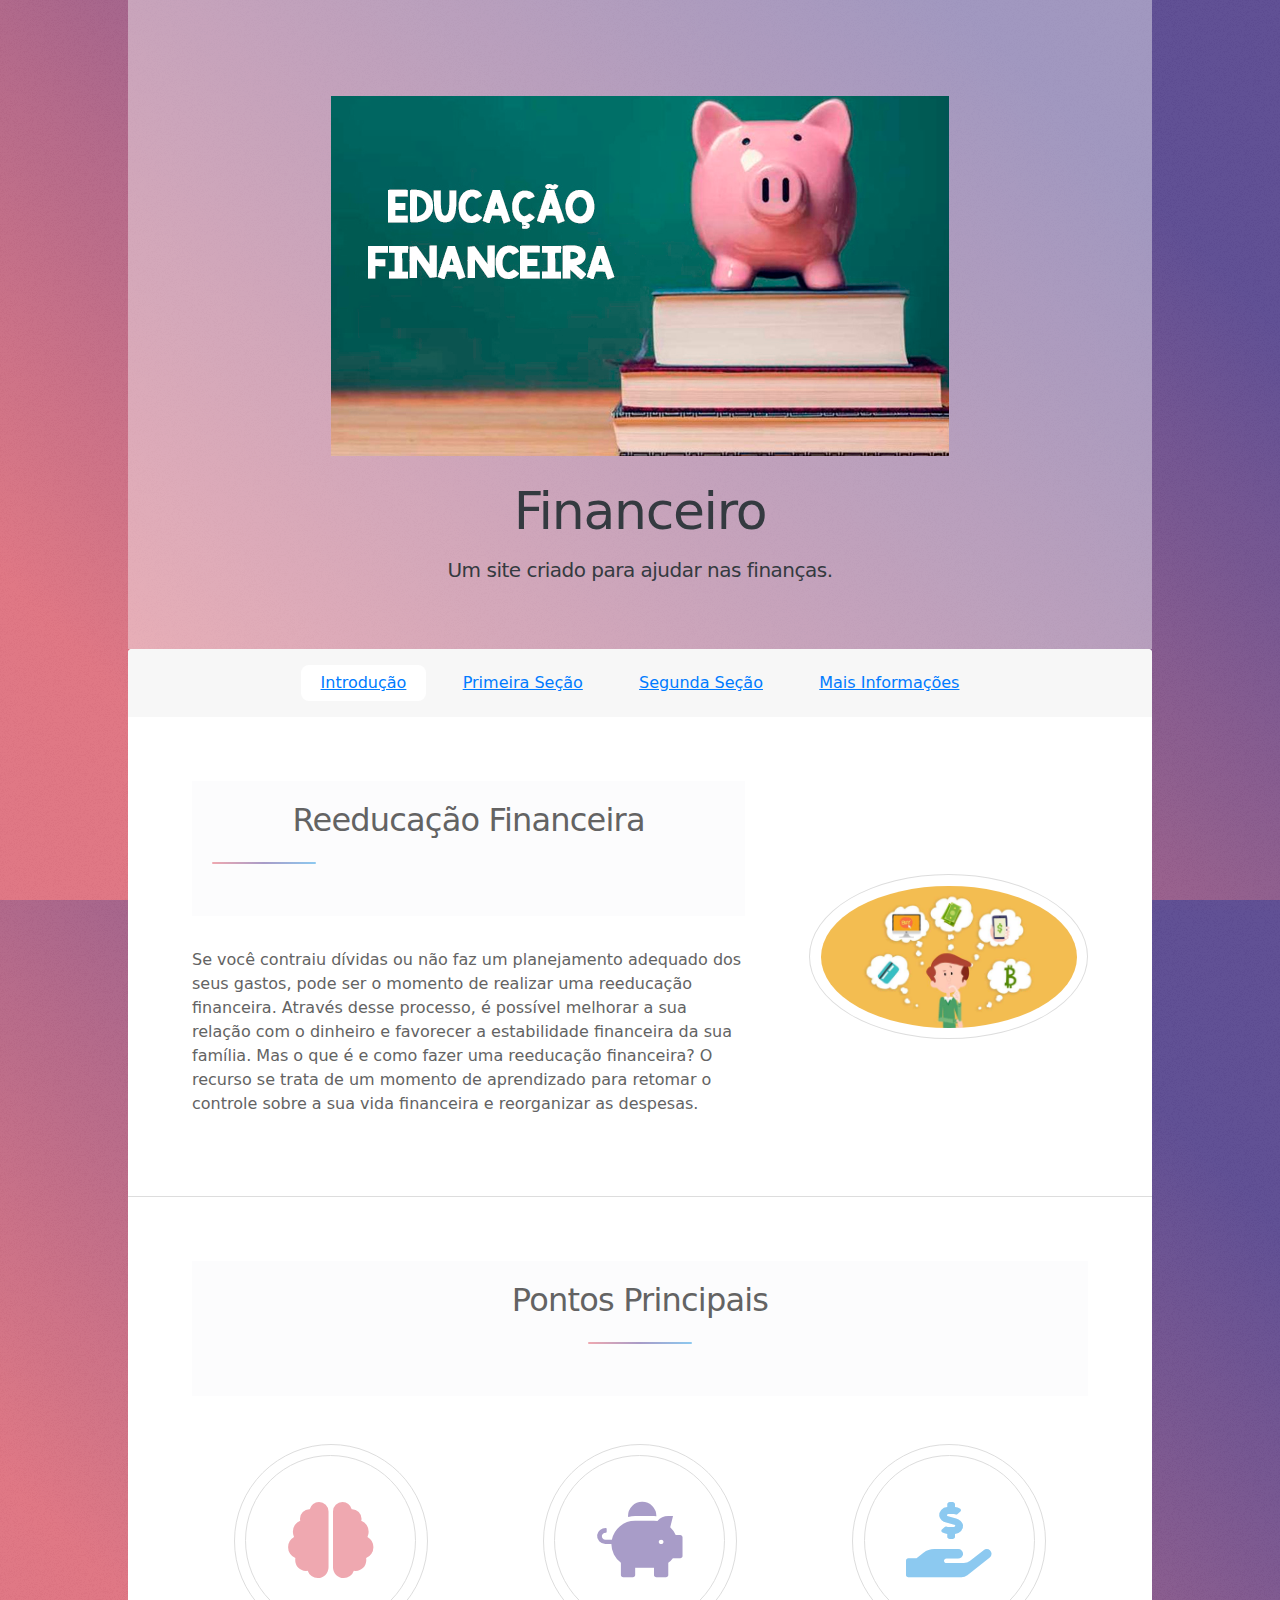
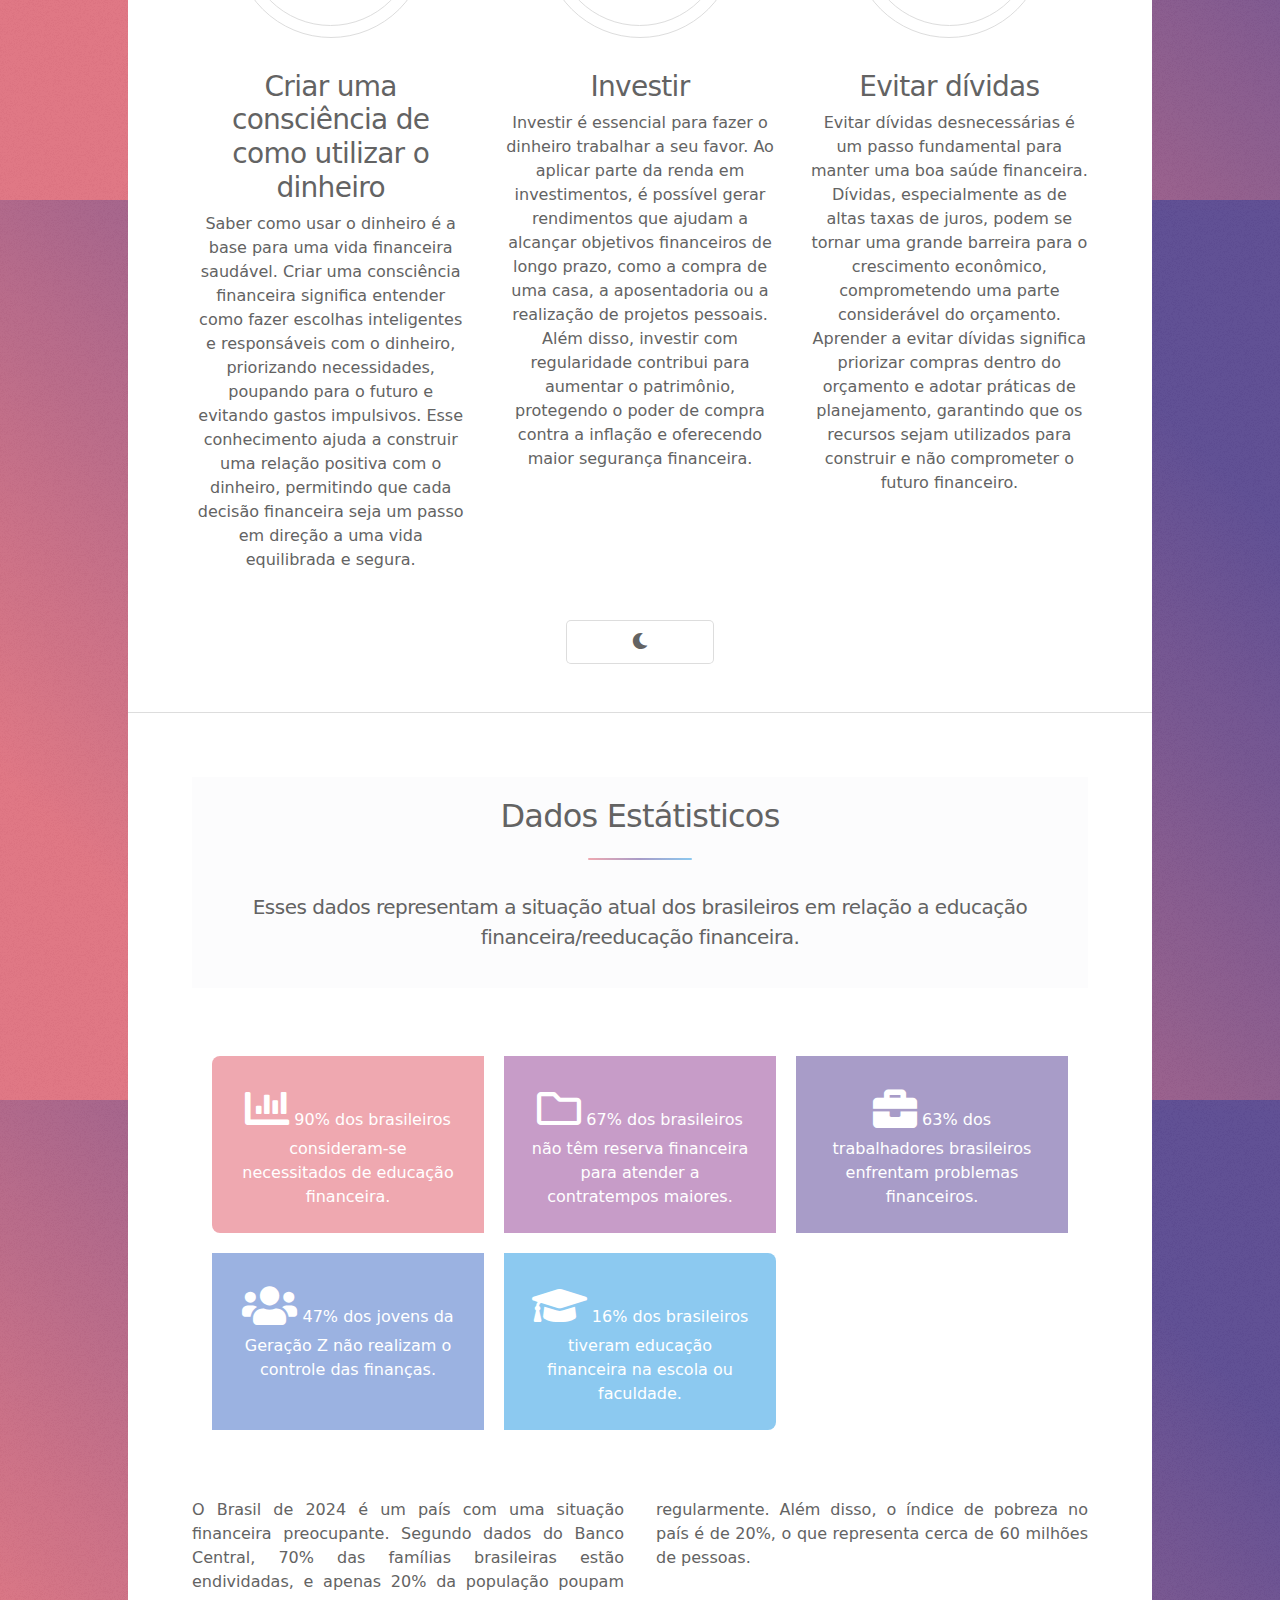
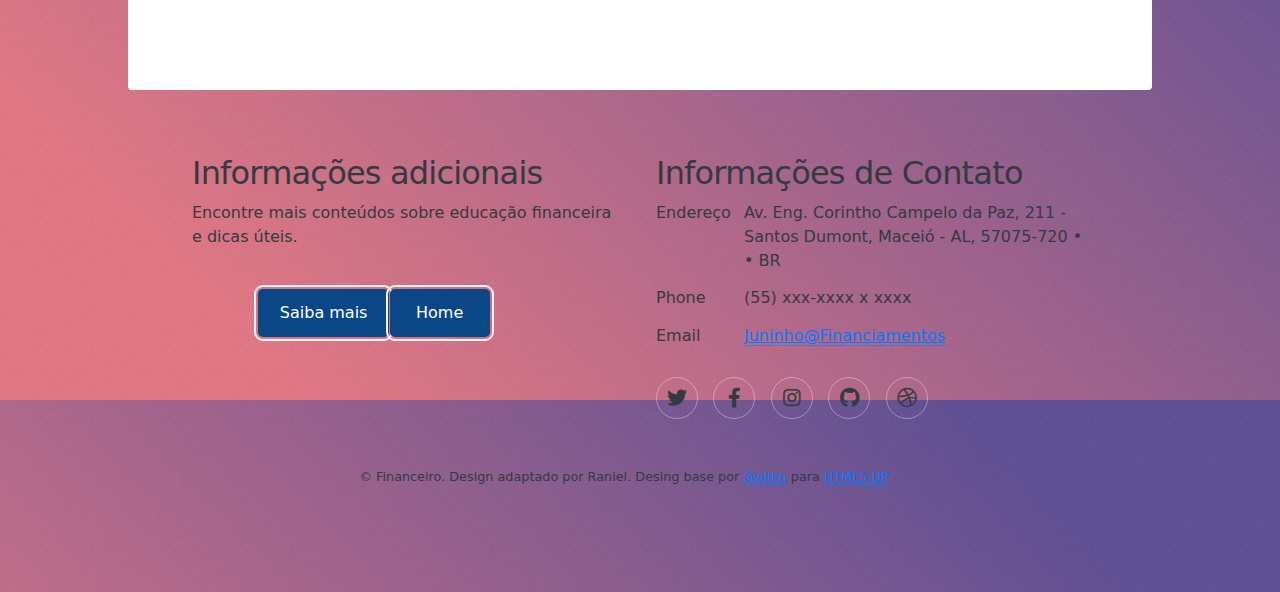
==== index.html @ 50d83711 "Initial commit" ====
<!DOCTYPE HTML>
<!--
	Stellar by HTML5 UP
	html5up.net | @ajlkn
	Free for personal and commercial use under the CCA 3.0 license (html5up.net/license)
-->
<html>
	<head>
		<title>Financeiro</title>
		<meta charset="utf-8" />
		<meta name="viewport" content="width=device-width, initial-scale=1, user-scalable=no" />
		<meta name="description" content="Site de reeducação financeira para ajudar no planejamento e controle de finanças pessoais.">
		<meta name="keywords" content="Reeducação financeira, planejamento financeiro, finanças pessoais">
		<meta name="author" content="Raniel">

		
		<!--Favicon-->
		
		<link rel="icon" href="favicon.ico" type="image/x-icon">
		<link rel="shortcut icon" href="favicon.ico" type="image">
		<link rel="apple-touch-icon" sizes="180x180" href="/Reeducacao_Financeira/apple-touch-icon.png">
		<link rel="icon" type="image/png" sizes="32x32" href="/Reeducacao_Financeira/favicon-32x32.png">
		<link rel="icon" type="image/png" sizes="16x16" href="/Reeducacao_Financeira/favicon-16x16.png">
		<link rel="manifest" href="/Reeducacao_Financeira/site.webmanifest">

		<!--Estilos-->

		<link rel="stylesheet" href="assets/css/main.css" />
		<noscript><link rel="stylesheet" href="assets/css/noscript.css" /></noscript>
		<link href="https://cdn.jsdelivr.net/npm/bootstrap@5.3.3/dist/css/bootstrap.min.css" rel="stylesheet" integrity="sha384-QWTKZyjpPEjISv5WaRU9OFeRpok6YctnYmDr5pNlyT2bRjXh0JMhjY6hW+ALEwIH" crossorigin="anonymous">
		<script src="https://cdn.jsdelivr.net/npm/bootstrap@5.3.3/dist/js/bootstrap.bundle.min.js" integrity="sha384-YvpcrYf0tY3lHB60NNkmXc5s9fDVZLESaAA55NDzOxhy9GkcIdslK1eN7N6jIeHz" crossorigin="anonymous"></script>
		<link rel="stylesheet" href="css.css">
	</head>
		
		
	<body class="is-preload">

		<!-- Wrapper -->
			<div id="wrapper">

				<!-- Header -->
					<header id="header" class="alt">
						<span class="logo"><img src="images/p7.jpeg" alt="" loading="lazy"/></span>
						<h1>Financeiro</h1>
						<p>Um site criado para ajudar nas finanças.<br />

							
								
					</header>

				<!-- Nav -->
					<nav id="nav">
						<ul>
							<li><a href="#intro" class="active">Introdução</a></li>
							<li><a href="#first">Primeira Seção</a></li>
							<li><a href="#second">Segunda Seção</a></li>
							<li><a href="generic.html">Mais Informações</a></li>
						</ul>
					</nav>

				<!-- Main -->
					<div id="main">

						<!-- Introduction -->
							<section id="intro" class="main">
								<div class="spotlight">
									<div class="content">
										<header class="major">
											<h2>Reeducação Financeira</h2>
										</header>
										<p>Se você contraiu dívidas ou não faz um planejamento adequado dos seus gastos, pode ser o momento de realizar uma reeducação financeira. Através desse processo, é possível melhorar a sua relação com o dinheiro e favorecer a estabilidade financeira da sua família. 
											Mas o que é e como fazer uma reeducação financeira? O recurso se trata de um momento de aprendizado para retomar o controle sobre a sua vida financeira e reorganizar as despesas. </p>
										<ul class="actions">
										</ul>
									</div>
									<span class="image"><img src="images/p8.jpg" alt="" loading="lazy"/></span>
								</div>
							</section>

						<!-- First Section -->
							<section id="first" class="main special">
								<header class="major">
									<h2>Pontos Principais</h2>
								</header>
								<ul class="features">
									<li>
										<span class="icon solid major style1 fa-brain"></span>
										<h3>Criar uma consciência de como utilizar o dinheiro </h3>
										<p>Saber como usar o dinheiro é a base para uma vida financeira saudável. Criar uma consciência financeira significa entender como fazer escolhas inteligentes e responsáveis com o dinheiro, priorizando necessidades, poupando para o futuro e evitando gastos impulsivos. Esse conhecimento ajuda a construir uma relação positiva com o dinheiro, permitindo que cada decisão financeira seja um passo em direção a uma vida equilibrada e segura.</p>
									</li>
									<li>
										<span class="icon solid major style3 fa-piggy-bank"></span>
										<h3>Investir</h3>
										<p>Investir é essencial para fazer o dinheiro trabalhar a seu favor. Ao aplicar parte da renda em investimentos, é possível gerar rendimentos que ajudam a alcançar objetivos financeiros de longo prazo, como a compra de uma casa, a aposentadoria ou a realização de projetos pessoais. Além disso, investir com regularidade contribui para aumentar o patrimônio, protegendo o poder de compra contra a inflação e oferecendo maior segurança financeira.</p>
									</li>
									<li>
										<span class="icon solid major style5 fa-hand-holding-usd"></span>
										<h3>Evitar dívidas</h3>
										<p>Evitar dívidas desnecessárias é um passo fundamental para manter uma boa saúde financeira. Dívidas, especialmente as de altas taxas de juros, podem se tornar uma grande barreira para o crescimento econômico, comprometendo uma parte considerável do orçamento. Aprender a evitar dívidas significa priorizar compras dentro do orçamento e adotar práticas de planejamento, garantindo que os recursos sejam utilizados para construir e não comprometer o futuro financeiro.</p>
									</li>
								</ul>
								<footer class="major">
									<ul class="actions special">

										<button id="theme-toggle" aria-label="Alternar tema" title="Alternar entre modo claro e escuro">
											<i id="theme-icon" class="fas fa-moon" aria-hidden="true"></i>
										</button>
										
										  
									</ul>
								</footer>
							</section>

						<!-- Second Section -->
							<section id="second" class="main special">
								<header class="major">
									<h2>Dados Estátisticos</h2>
									<p>Esses dados representam a situação atual dos brasileiros em relação a educação financeira/reeducação financeira.</p>
								</header>
								<ul class="statistics">
									<li class="style1">
										<span class="icon solid fa-chart-bar"></span>
										<Fantasy>90% dos brasileiros consideram-se necessitados de educação financeira.</Fantasy> 
									</li>
									<li class="style2">
										<span class="icon fa-folder"></span>
										<Fantasy>67% dos brasileiros não têm reserva financeira para atender a contratempos maiores.</Fantasy> 
									</li>
									<li class="style3">
										<span class="icon solid fa-briefcase"></span>
										<Fantasy>63% dos trabalhadores brasileiros enfrentam problemas financeiros. </Fantasy> 
									</li>
									<li class="style4">
										<span class="icon solid fa-users"></span>
										<Fantasy>47% dos jovens da Geração Z não realizam o controle das finanças.</Fantasy> 
									</li>
									<li class="style5">
										<span class="icon solid fa-graduation-cap"></span>
										<Fantasy>16% dos brasileiros tiveram educação financeira na escola ou faculdade.</Fantasy>
									</li>
								</ul>
								<p class="content">O Brasil de 2024 é um país com uma situação financeira preocupante. Segundo dados do Banco Central, 70% das famílias brasileiras estão endividadas, e apenas 20% da população poupam regularmente. Além disso, o índice de pobreza no país é de 20%, o que representa cerca de 60 milhões de pessoas.</p>
								<footer class="major">
									<ul class="actions special">
									</ul>
								</footer>
							</section>

						

					</div>

				<!-- Footer -->
					<footer id="footer">
						<section id="saiba-mais">
							<h2>Informações adicionais</h2>
							<p>Encontre mais conteúdos sobre educação financeira e dicas úteis.</p></p>
							<ul class="actions">
								<li><a href="generic.html" class="btn-saiba">Saiba mais</a></li>
								<li><a href="index.html" class="btn-home">Home</a></li>
							</ul>
						</section>
						<section>
							<h2>Informações de Contato</h2>
							<dl class="alt">
								<dt>Endereço</dt>
								<dd>Av. Eng. Corintho Campelo da Paz, 211 - Santos Dumont, Maceió - AL, 57075-720 &bull;  &bull; BR</dd>
								<dt>Phone</dt>
								<dd>(55) xxx-xxxx x xxxx</dd>
								<dt>Email</dt>
								<dd><a href="#">Juninho@Financiamentos</a></dd>
							</dl>
							<ul class="icons">
								<li><a href="#" class="icon brands fa-twitter alt"><span class="label">Twitter</span></a></li>
								<li><a href="#" class="icon brands fa-facebook-f alt"><span class="label">Facebook</span></a></li>
								<li><a href="#" class="icon brands fa-instagram alt"><span class="label">Instagram</span></a></li>
								<li><a href="#" class="icon brands fa-github alt"><span class="label">GitHub</span></a></li>
								<li><a href="#" class="icon brands fa-dribbble alt"><span class="label">Dribbble</span></a></li>
							</ul>
						</section>
						<p class="copyright">&copy; Financeiro. Design adaptado por Raniel. Desing base por <a href="https://twitter.com/ajlkn">@ajlkn</a> para <a href="https://html5up.net">HTML5 UP</a>
					</footer>

			</div>

		<!-- Scripts -->
			<script src="assets/js/jquery.min.js"></script>
			<script src="assets/js/jquery.scrollex.min.js"></script>
			<script src="assets/js/jquery.scrolly.min.js"></script>
			<script src="assets/js/browser.min.js"></script>
			<script src="assets/js/breakpoints.min.js"></script>
			<script src="assets/js/util.js"></script>
			<script src="assets/js/main.js"></script>

			<!-- Script para Alternar Temas -->
			<script>
    		document.addEventListener('DOMContentLoaded', () => {
        	const toggleButton = document.getElementById('theme-toggle');
        	const themeIcon = document.getElementById('theme-icon');
        	const body = document.body;

       	 // Carregar tema salvo do localStorage (se houver)
        	const savedTheme = localStorage.getItem('theme');
        	if (savedTheme) {
            body.classList.toggle('dark-theme', savedTheme === 'dark');
            if (savedTheme === 'dark') {
                themeIcon.classList.replace('fa-moon', 'fa-sun');
            }
        	} else {
            // Opcional: Detectar a preferência do sistema
            if (window.matchMedia && window.matchMedia('(prefers-color-scheme: dark)').matches) {
                body.classList.add('dark-theme');
                themeIcon.classList.replace('fa-moon', 'fa-sun');
                localStorage.setItem('theme', 'dark');
            }
        }

        // Alternar tema ao clicar no botão
        toggleButton.addEventListener('click', () => {
            body.classList.toggle('dark-theme');
            const isDark = body.classList.contains('dark-theme');

            // Alterar ícone
            if (isDark) {
                themeIcon.classList.replace('fa-moon', 'fa-sun');
            } else {
                themeIcon.classList.replace('fa-sun', 'fa-moon');
            }

            // Salvar tema no localStorage
            localStorage.setItem('theme', isDark ? 'dark' : 'light');
        });
    });
</script>

			


	</body>
</html>
---- assets/css/main.css ----
@import url(fontawesome-all.min.css);
@import 'https://fonts.googleapis.com/css?family=Source+Sans+Pro:300,400';

/*
	Stellar by HTML5 UP
	html5up.net | @ajlkn
	Free for personal and commercial use under the CCA 3.0 license (html5up.net/license)
*/

html, body, div, span, applet, object,
iframe, h1, h2, h3, h4, h5, h6, p, blockquote,
pre, a, abbr, acronym, address, big, cite,
code, del, dfn, em, img, ins, kbd, q, s, samp,
small, strike, strong, sub, sup, tt, var, b,
u, i, center, dl, dt, dd, ol, ul, li, fieldset,
form, label, legend, table, caption, tbody,
tfoot, thead, tr, th, td, article, aside,
canvas, details, embed, figure, figcaption,
footer, header, hgroup, menu, nav, output, ruby,
section, summary, time, mark, audio, video {
	margin: 0;
	padding: 0;
	border: 0;
	font-size: 100%;
	font: inherit;
	vertical-align: baseline;}

article, aside, details, figcaption, figure,
footer, header, hgroup, menu, nav, section {
	display: block;}

body {
	line-height: 1;
}

ol, ul {
	list-style: none;
}

blockquote, q {
	quotes: none;
}

	blockquote:before, blockquote:after, q:before, q:after {
		content: '';
		content: none;
	}

table {
	border-collapse: collapse;
	border-spacing: 0;
}

body {
	-webkit-text-size-adjust: none;
}

mark {
	background-color: transparent;
	color: inherit;
}

input::-moz-focus-inner {
	border: 0;
	padding: 0;
}

input, select, textarea {
	-moz-appearance: none;
	-webkit-appearance: none;
	-ms-appearance: none;
	appearance: none;
}

/* Basic */

	@-ms-viewport {
		width: device-width;
	}

	body {
		-ms-overflow-style: scrollbar;
	}

	@media screen and (max-width: 480px) {

		html, body {
			min-width: 320px;
		}

	}

	html {
		box-sizing: border-box;
	}

	*, *:before, *:after {
		box-sizing: inherit;
	}

	body {
		background-color: #935d8c;
		background-image: url("images/overlay.png"), -moz-linear-gradient(45deg, #e37682 15%, #5f4d93 85%);
		background-image: url("images/overlay.png"), -webkit-linear-gradient(45deg, #e37682 15%, #5f4d93 85%);
		background-image: url("images/overlay.png"), -ms-linear-gradient(45deg, #e37682 15%, #5f4d93 85%);
		background-image: url("images/overlay.png"), linear-gradient(45deg, #e37682 15%, #5f4d93 85%);
	}

		body.is-preload *, body.is-preload *:before, body.is-preload *:after {
			-moz-animation: none !important;
			-webkit-animation: none !important;
			-ms-animation: none !important;
			animation: none !important;
			-moz-transition: none !important;
			-webkit-transition: none !important;
			-ms-transition: none !important;
			transition: none !important;
		}

/* Type */

	body {
		background-color: #935d8c;
		color: rgba(255, 255, 255, 0.65);
	}

	body, input, select, textarea {
		font-family: "Source Sans Pro", Helvetica, sans-serif;
		font-size: 17pt;
		font-weight: 300;
		line-height: 1.65;
	}

		@media screen and (max-width: 1680px) {

			body, input, select, textarea {
				font-size: 14pt;
			}

		}

		@media screen and (max-width: 1280px) {

			body, input, select, textarea {
				font-size: 12pt;
			}

		}

		@media screen and (max-width: 360px) {

			body, input, select, textarea {
				font-size: 11pt;
			}

		}

	a {
		-moz-transition: color 0.2s ease, border-bottom 0.2s ease;
		-webkit-transition: color 0.2s ease, border-bottom 0.2s ease;
		-ms-transition: color 0.2s ease, border-bottom 0.2s ease;
		transition: color 0.2s ease, border-bottom 0.2s ease;
		text-decoration: none;
		border-bottom: dotted 1px;
		color: inherit;
	}

		a:hover {
			border-bottom-color: transparent;
		}

	strong, b {
		font-weight: 400;
	}

	em, i {
		font-style: italic;
	}

	p {
		margin: 0 0 2em 0;
	}

		p.content {
			-moz-columns: 20em 2;
			-webkit-columns: 20em 2;
			-ms-columns: 20em 2;
			columns: 20em 2;
			-moz-column-gap: 2em;
			-webkit-column-gap: 2em;
			-ms-column-gap: 2em;
			column-gap: 2em;
			text-align: justify;
		}

	h1, h2, h3, h4, h5, h6 {
		font-weight: 300;
		line-height: 1.5;
		margin: 0 0 0.7em 0;
		letter-spacing: -0.025em;
	}

		h1 a, h2 a, h3 a, h4 a, h5 a, h6 a {
			color: inherit;
			text-decoration: none;
		}

	h1 {
		font-size: 2.5em;
		line-height: 1.2;
	}

	h2 {
		font-size: 1.5em;
	}

	h3 {
		font-size: 1.25em;
	}

	h4 {
		font-size: 1.1em;
	}

	h5 {
		font-size: 0.9em;
	}

	h6 {
		font-size: 0.7em;
	}

	@media screen and (max-width: 736px) {

		h1 {
			font-size: 2em;
		}

	}

	sub {
		font-size: 0.8em;
		position: relative;
		top: 0.5em;
	}

	sup {
		font-size: 0.8em;
		position: relative;
		top: -0.5em;
	}

	blockquote {
		border-left: solid 4px;
		font-style: italic;
		margin: 0 0 2em 0;
		padding: 0.5em 0 0.5em 2em;
	}

	code {
		border-radius: 8px;
		border: solid 1px;
		font-family: "Courier New", monospace;
		font-size: 0.9em;
		margin: 0 0.25em;
		padding: 0.25em 0.65em;
	}

	pre {
		-webkit-overflow-scrolling: touch;
		font-family: "Courier New", monospace;
		font-size: 0.9em;
		margin: 0 0 2em 0;
	}

		pre code {
			display: block;
			line-height: 1.75;
			padding: 1em 1.5em;
			overflow-x: auto;
		}

	hr {
		border: 0;
		border-bottom: solid 1px;
		margin: 2em 0;
	}

		hr.major {
			margin: 3em 0;
		}

	.align-left {
		text-align: left;
	}

	.align-center {
		text-align: center;
	}

	.align-right {
		text-align: right;
	}

	input, select, textarea {
		color: #ffffff;
	}

	a:hover {
		color: #ffffff;
	}

	strong, b {
		color: #ffffff;
	}

	h1, h2, h3, h4, h5, h6 {
		color: #ffffff;
	}

	blockquote {
		border-left-color: rgba(255, 255, 255, 0.35);
	}

	code {
		background: rgba(255, 255, 255, 0.075);
		border-color: rgba(255, 255, 255, 0.35);
	}

	hr {
		border-bottom-color: rgba(255, 255, 255, 0.35);
	}

/* Row */

	.row {
		display: flex;
		flex-wrap: wrap;
		box-sizing: border-box;
		align-items: stretch;
	}

		.row > * {
			box-sizing: border-box;
		}

		.row.gtr-uniform > * > :last-child {
			margin-bottom: 0;
		}

		.row.aln-left {
			justify-content: flex-start;
		}

		.row.aln-center {
			justify-content: center;
		}

		.row.aln-right {
			justify-content: flex-end;
		}

		.row.aln-top {
			align-items: flex-start;
		}

		.row.aln-middle {
			align-items: center;
		}

		.row.aln-bottom {
			align-items: flex-end;
		}

		.row > .imp {
			order: -1;
		}

		.row > .col-1 {
			width: 8.33333%;
		}

		.row > .off-1 {
			margin-left: 8.33333%;
		}

		.row > .col-2 {
			width: 16.66667%;
		}

		.row > .off-2 {
			margin-left: 16.66667%;
		}

		.row > .col-3 {
			width: 25%;
		}

		.row > .off-3 {
			margin-left: 25%;
		}

		.row > .col-4 {
			width: 33.33333%;
		}

		.row > .off-4 {
			margin-left: 33.33333%;
		}

		.row > .col-5 {
			width: 41.66667%;
		}

		.row > .off-5 {
			margin-left: 41.66667%;
		}

		.row > .col-6 {
			width: 50%;
		}

		.row > .off-6 {
			margin-left: 50%;
		}

		.row > .col-7 {
			width: 58.33333%;
		}

		.row > .off-7 {
			margin-left: 58.33333%;
		}

		.row > .col-8 {
			width: 66.66667%;
		}

		.row > .off-8 {
			margin-left: 66.66667%;
		}

		.row > .col-9 {
			width: 75%;
		}

		.row > .off-9 {
			margin-left: 75%;
		}

		.row > .col-10 {
			width: 83.33333%;
		}

		.row > .off-10 {
			margin-left: 83.33333%;
		}

		.row > .col-11 {
			width: 91.66667%;
		}

		.row > .off-11 {
			margin-left: 91.66667%;
		}

		.row > .col-12 {
			width: 100%;
		}

		.row > .off-12 {
			margin-left: 100%;
		}

		.row.gtr-0 {
			margin-top: 0;
			margin-left: 0em;
		}

			.row.gtr-0 > * {
				padding: 0 0 0 0em;
			}

			.row.gtr-0.gtr-uniform {
				margin-top: 0em;
			}

				.row.gtr-0.gtr-uniform > * {
					padding-top: 0em;
				}

		.row.gtr-25 {
			margin-top: 0;
			margin-left: -0.375em;
		}

			.row.gtr-25 > * {
				padding: 0 0 0 0.375em;
			}

			.row.gtr-25.gtr-uniform {
				margin-top: -0.375em;
			}

				.row.gtr-25.gtr-uniform > * {
					padding-top: 0.375em;
				}

		.row.gtr-50 {
			margin-top: 0;
			margin-left: -0.75em;
		}

			.row.gtr-50 > * {
				padding: 0 0 0 0.75em;
			}

			.row.gtr-50.gtr-uniform {
				margin-top: -0.75em;
			}

				.row.gtr-50.gtr-uniform > * {
					padding-top: 0.75em;
				}

		.row {
			margin-top: 0;
			margin-left: -1.5em;
		}

			.row > * {
				padding: 0 0 0 1.5em;
			}

			.row.gtr-uniform {
				margin-top: -1.5em;
			}

				.row.gtr-uniform > * {
					padding-top: 1.5em;
				}

		.row.gtr-150 {
			margin-top: 0;
			margin-left: -2.25em;
		}

			.row.gtr-150 > * {
				padding: 0 0 0 2.25em;
			}

			.row.gtr-150.gtr-uniform {
				margin-top: -2.25em;
			}

				.row.gtr-150.gtr-uniform > * {
					padding-top: 2.25em;
				}

		.row.gtr-200 {
			margin-top: 0;
			margin-left: -3em;
		}

			.row.gtr-200 > * {
				padding: 0 0 0 3em;
			}

			.row.gtr-200.gtr-uniform {
				margin-top: -3em;
			}

				.row.gtr-200.gtr-uniform > * {
					padding-top: 3em;
				}

		@media screen and (max-width: 1680px) {

			.row {
				display: flex;
				flex-wrap: wrap;
				box-sizing: border-box;
				align-items: stretch;
			}

				.row > * {
					box-sizing: border-box;
				}

				.row.gtr-uniform > * > :last-child {
					margin-bottom: 0;
				}

				.row.aln-left {
					justify-content: flex-start;
				}

				.row.aln-center {
					justify-content: center;
				}

				.row.aln-right {
					justify-content: flex-end;
				}

				.row.aln-top {
					align-items: flex-start;
				}

				.row.aln-middle {
					align-items: center;
				}

				.row.aln-bottom {
					align-items: flex-end;
				}

				.row > .imp-xlarge {
					order: -1;
				}

				.row > .col-1-xlarge {
					width: 8.33333%;
				}

				.row > .off-1-xlarge {
					margin-left: 8.33333%;
				}

				.row > .col-2-xlarge {
					width: 16.66667%;
				}

				.row > .off-2-xlarge {
					margin-left: 16.66667%;
				}

				.row > .col-3-xlarge {
					width: 25%;
				}

				.row > .off-3-xlarge {
					margin-left: 25%;
				}

				.row > .col-4-xlarge {
					width: 33.33333%;
				}

				.row > .off-4-xlarge {
					margin-left: 33.33333%;
				}

				.row > .col-5-xlarge {
					width: 41.66667%;
				}

				.row > .off-5-xlarge {
					margin-left: 41.66667%;
				}

				.row > .col-6-xlarge {
					width: 50%;
				}

				.row > .off-6-xlarge {
					margin-left: 50%;
				}

				.row > .col-7-xlarge {
					width: 58.33333%;
				}

				.row > .off-7-xlarge {
					margin-left: 58.33333%;
				}

				.row > .col-8-xlarge {
					width: 66.66667%;
				}

				.row > .off-8-xlarge {
					margin-left: 66.66667%;
				}

				.row > .col-9-xlarge {
					width: 75%;
				}

				.row > .off-9-xlarge {
					margin-left: 75%;
				}

				.row > .col-10-xlarge {
					width: 83.33333%;
				}

				.row > .off-10-xlarge {
					margin-left: 83.33333%;
				}

				.row > .col-11-xlarge {
					width: 91.66667%;
				}

				.row > .off-11-xlarge {
					margin-left: 91.66667%;
				}

				.row > .col-12-xlarge {
					width: 100%;
				}

				.row > .off-12-xlarge {
					margin-left: 100%;
				}

				.row.gtr-0 {
					margin-top: 0;
					margin-left: 0em;
				}

					.row.gtr-0 > * {
						padding: 0 0 0 0em;
					}

					.row.gtr-0.gtr-uniform {
						margin-top: 0em;
					}

						.row.gtr-0.gtr-uniform > * {
							padding-top: 0em;
						}

				.row.gtr-25 {
					margin-top: 0;
					margin-left: -0.375em;
				}

					.row.gtr-25 > * {
						padding: 0 0 0 0.375em;
					}

					.row.gtr-25.gtr-uniform {
						margin-top: -0.375em;
					}

						.row.gtr-25.gtr-uniform > * {
							padding-top: 0.375em;
						}

				.row.gtr-50 {
					margin-top: 0;
					margin-left: -0.75em;
				}

					.row.gtr-50 > * {
						padding: 0 0 0 0.75em;
					}

					.row.gtr-50.gtr-uniform {
						margin-top: -0.75em;
					}

						.row.gtr-50.gtr-uniform > * {
							padding-top: 0.75em;
						}

				.row {
					margin-top: 0;
					margin-left: -1.5em;
				}

					.row > * {
						padding: 0 0 0 1.5em;
					}

					.row.gtr-uniform {
						margin-top: -1.5em;
					}

						.row.gtr-uniform > * {
							padding-top: 1.5em;
						}

				.row.gtr-150 {
					margin-top: 0;
					margin-left: -2.25em;
				}

					.row.gtr-150 > * {
						padding: 0 0 0 2.25em;
					}

					.row.gtr-150.gtr-uniform {
						margin-top: -2.25em;
					}

						.row.gtr-150.gtr-uniform > * {
							padding-top: 2.25em;
						}

				.row.gtr-200 {
					margin-top: 0;
					margin-left: -3em;
				}

					.row.gtr-200 > * {
						padding: 0 0 0 3em;
					}

					.row.gtr-200.gtr-uniform {
						margin-top: -3em;
					}

						.row.gtr-200.gtr-uniform > * {
							padding-top: 3em;
						}

		}

		@media screen and (max-width: 1280px) {

			.row {
				display: flex;
				flex-wrap: wrap;
				box-sizing: border-box;
				align-items: stretch;
			}

				.row > * {
					box-sizing: border-box;
				}

				.row.gtr-uniform > * > :last-child {
					margin-bottom: 0;
				}

				.row.aln-left {
					justify-content: flex-start;
				}

				.row.aln-center {
					justify-content: center;
				}

				.row.aln-right {
					justify-content: flex-end;
				}

				.row.aln-top {
					align-items: flex-start;
				}

				.row.aln-middle {
					align-items: center;
				}

				.row.aln-bottom {
					align-items: flex-end;
				}

				.row > .imp-large {
					order: -1;
				}

				.row > .col-1-large {
					width: 8.33333%;
				}

				.row > .off-1-large {
					margin-left: 8.33333%;
				}

				.row > .col-2-large {
					width: 16.66667%;
				}

				.row > .off-2-large {
					margin-left: 16.66667%;
				}

				.row > .col-3-large {
					width: 25%;
				}

				.row > .off-3-large {
					margin-left: 25%;
				}

				.row > .col-4-large {
					width: 33.33333%;
				}

				.row > .off-4-large {
					margin-left: 33.33333%;
				}

				.row > .col-5-large {
					width: 41.66667%;
				}

				.row > .off-5-large {
					margin-left: 41.66667%;
				}

				.row > .col-6-large {
					width: 50%;
				}

				.row > .off-6-large {
					margin-left: 50%;
				}

				.row > .col-7-large {
					width: 58.33333%;
				}

				.row > .off-7-large {
					margin-left: 58.33333%;
				}

				.row > .col-8-large {
					width: 66.66667%;
				}

				.row > .off-8-large {
					margin-left: 66.66667%;
				}

				.row > .col-9-large {
					width: 75%;
				}

				.row > .off-9-large {
					margin-left: 75%;
				}

				.row > .col-10-large {
					width: 83.33333%;
				}

				.row > .off-10-large {
					margin-left: 83.33333%;
				}

				.row > .col-11-large {
					width: 91.66667%;
				}

				.row > .off-11-large {
					margin-left: 91.66667%;
				}

				.row > .col-12-large {
					width: 100%;
				}

				.row > .off-12-large {
					margin-left: 100%;
				}

				.row.gtr-0 {
					margin-top: 0;
					margin-left: 0em;
				}

					.row.gtr-0 > * {
						padding: 0 0 0 0em;
					}

					.row.gtr-0.gtr-uniform {
						margin-top: 0em;
					}

						.row.gtr-0.gtr-uniform > * {
							padding-top: 0em;
						}

				.row.gtr-25 {
					margin-top: 0;
					margin-left: -0.375em;
				}

					.row.gtr-25 > * {
						padding: 0 0 0 0.375em;
					}

					.row.gtr-25.gtr-uniform {
						margin-top: -0.375em;
					}

						.row.gtr-25.gtr-uniform > * {
							padding-top: 0.375em;
						}

				.row.gtr-50 {
					margin-top: 0;
					margin-left: -0.75em;
				}

					.row.gtr-50 > * {
						padding: 0 0 0 0.75em;
					}

					.row.gtr-50.gtr-uniform {
						margin-top: -0.75em;
					}

						.row.gtr-50.gtr-uniform > * {
							padding-top: 0.75em;
						}

				.row {
					margin-top: 0;
					margin-left: -1.5em;
				}

					.row > * {
						padding: 0 0 0 1.5em;
					}

					.row.gtr-uniform {
						margin-top: -1.5em;
					}

						.row.gtr-uniform > * {
							padding-top: 1.5em;
						}

				.row.gtr-150 {
					margin-top: 0;
					margin-left: -2.25em;
				}

					.row.gtr-150 > * {
						padding: 0 0 0 2.25em;
					}

					.row.gtr-150.gtr-uniform {
						margin-top: -2.25em;
					}

						.row.gtr-150.gtr-uniform > * {
							padding-top: 2.25em;
						}

				.row.gtr-200 {
					margin-top: 0;
					margin-left: -3em;
				}

					.row.gtr-200 > * {
						padding: 0 0 0 3em;
					}

					.row.gtr-200.gtr-uniform {
						margin-top: -3em;
					}

						.row.gtr-200.gtr-uniform > * {
							padding-top: 3em;
						}

		}

		@media screen and (max-width: 980px) {

			.row {
				display: flex;
				flex-wrap: wrap;
				box-sizing: border-box;
				align-items: stretch;
			}

				.row > * {
					box-sizing: border-box;
				}

				.row.gtr-uniform > * > :last-child {
					margin-bottom: 0;
				}

				.row.aln-left {
					justify-content: flex-start;
				}

				.row.aln-center {
					justify-content: center;
				}

				.row.aln-right {
					justify-content: flex-end;
				}

				.row.aln-top {
					align-items: flex-start;
				}

				.row.aln-middle {
					align-items: center;
				}

				.row.aln-bottom {
					align-items: flex-end;
				}

				.row > .imp-medium {
					order: -1;
				}

				.row > .col-1-medium {
					width: 8.33333%;
				}

				.row > .off-1-medium {
					margin-left: 8.33333%;
				}

				.row > .col-2-medium {
					width: 16.66667%;
				}

				.row > .off-2-medium {
					margin-left: 16.66667%;
				}

				.row > .col-3-medium {
					width: 25%;
				}

				.row > .off-3-medium {
					margin-left: 25%;
				}

				.row > .col-4-medium {
					width: 33.33333%;
				}

				.row > .off-4-medium {
					margin-left: 33.33333%;
				}

				.row > .col-5-medium {
					width: 41.66667%;
				}

				.row > .off-5-medium {
					margin-left: 41.66667%;
				}

				.row > .col-6-medium {
					width: 50%;
				}

				.row > .off-6-medium {
					margin-left: 50%;
				}

				.row > .col-7-medium {
					width: 58.33333%;
				}

				.row > .off-7-medium {
					margin-left: 58.33333%;
				}

				.row > .col-8-medium {
					width: 66.66667%;
				}

				.row > .off-8-medium {
					margin-left: 66.66667%;
				}

				.row > .col-9-medium {
					width: 75%;
				}

				.row > .off-9-medium {
					margin-left: 75%;
				}

				.row > .col-10-medium {
					width: 83.33333%;
				}

				.row > .off-10-medium {
					margin-left: 83.33333%;
				}

				.row > .col-11-medium {
					width: 91.66667%;
				}

				.row > .off-11-medium {
					margin-left: 91.66667%;
				}

				.row > .col-12-medium {
					width: 100%;
				}

				.row > .off-12-medium {
					margin-left: 100%;
				}

				.row.gtr-0 {
					margin-top: 0;
					margin-left: 0em;
				}

					.row.gtr-0 > * {
						padding: 0 0 0 0em;
					}

					.row.gtr-0.gtr-uniform {
						margin-top: 0em;
					}

						.row.gtr-0.gtr-uniform > * {
							padding-top: 0em;
						}

				.row.gtr-25 {
					margin-top: 0;
					margin-left: -0.375em;
				}

					.row.gtr-25 > * {
						padding: 0 0 0 0.375em;
					}

					.row.gtr-25.gtr-uniform {
						margin-top: -0.375em;
					}

						.row.gtr-25.gtr-uniform > * {
							padding-top: 0.375em;
						}

				.row.gtr-50 {
					margin-top: 0;
					margin-left: -0.75em;
				}

					.row.gtr-50 > * {
						padding: 0 0 0 0.75em;
					}

					.row.gtr-50.gtr-uniform {
						margin-top: -0.75em;
					}

						.row.gtr-50.gtr-uniform > * {
							padding-top: 0.75em;
						}

				.row {
					margin-top: 0;
					margin-left: -1.5em;
				}

					.row > * {
						padding: 0 0 0 1.5em;
					}

					.row.gtr-uniform {
						margin-top: -1.5em;
					}

						.row.gtr-uniform > * {
							padding-top: 1.5em;
						}

				.row.gtr-150 {
					margin-top: 0;
					margin-left: -2.25em;
				}

					.row.gtr-150 > * {
						padding: 0 0 0 2.25em;
					}

					.row.gtr-150.gtr-uniform {
						margin-top: -2.25em;
					}

						.row.gtr-150.gtr-uniform > * {
							padding-top: 2.25em;
						}

				.row.gtr-200 {
					margin-top: 0;
					margin-left: -3em;
				}

					.row.gtr-200 > * {
						padding: 0 0 0 3em;
					}

					.row.gtr-200.gtr-uniform {
						margin-top: -3em;
					}

						.row.gtr-200.gtr-uniform > * {
							padding-top: 3em;
						}

		}

		@media screen and (max-width: 736px) {

			.row {
				display: flex;
				flex-wrap: wrap;
				box-sizing: border-box;
				align-items: stretch;
			}

				.row > * {
					box-sizing: border-box;
				}

				.row.gtr-uniform > * > :last-child {
					margin-bottom: 0;
				}

				.row.aln-left {
					justify-content: flex-start;
				}

				.row.aln-center {
					justify-content: center;
				}

				.row.aln-right {
					justify-content: flex-end;
				}

				.row.aln-top {
					align-items: flex-start;
				}

				.row.aln-middle {
					align-items: center;
				}

				.row.aln-bottom {
					align-items: flex-end;
				}

				.row > .imp-small {
					order: -1;
				}

				.row > .col-1-small {
					width: 8.33333%;
				}

				.row > .off-1-small {
					margin-left: 8.33333%;
				}

				.row > .col-2-small {
					width: 16.66667%;
				}

				.row > .off-2-small {
					margin-left: 16.66667%;
				}

				.row > .col-3-small {
					width: 25%;
				}

				.row > .off-3-small {
					margin-left: 25%;
				}

				.row > .col-4-small {
					width: 33.33333%;
				}

				.row > .off-4-small {
					margin-left: 33.33333%;
				}

				.row > .col-5-small {
					width: 41.66667%;
				}

				.row > .off-5-small {
					margin-left: 41.66667%;
				}

				.row > .col-6-small {
					width: 50%;
				}

				.row > .off-6-small {
					margin-left: 50%;
				}

				.row > .col-7-small {
					width: 58.33333%;
				}

				.row > .off-7-small {
					margin-left: 58.33333%;
				}

				.row > .col-8-small {
					width: 66.66667%;
				}

				.row > .off-8-small {
					margin-left: 66.66667%;
				}

				.row > .col-9-small {
					width: 75%;
				}

				.row > .off-9-small {
					margin-left: 75%;
				}

				.row > .col-10-small {
					width: 83.33333%;
				}

				.row > .off-10-small {
					margin-left: 83.33333%;
				}

				.row > .col-11-small {
					width: 91.66667%;
				}

				.row > .off-11-small {
					margin-left: 91.66667%;
				}

				.row > .col-12-small {
					width: 100%;
				}

				.row > .off-12-small {
					margin-left: 100%;
				}

				.row.gtr-0 {
					margin-top: 0;
					margin-left: 0em;
				}

					.row.gtr-0 > * {
						padding: 0 0 0 0em;
					}

					.row.gtr-0.gtr-uniform {
						margin-top: 0em;
					}

						.row.gtr-0.gtr-uniform > * {
							padding-top: 0em;
						}

				.row.gtr-25 {
					margin-top: 0;
					margin-left: -0.25em;
				}

					.row.gtr-25 > * {
						padding: 0 0 0 0.25em;
					}

					.row.gtr-25.gtr-uniform {
						margin-top: -0.25em;
					}

						.row.gtr-25.gtr-uniform > * {
							padding-top: 0.25em;
						}

				.row.gtr-50 {
					margin-top: 0;
					margin-left: -0.5em;
				}

					.row.gtr-50 > * {
						padding: 0 0 0 0.5em;
					}

					.row.gtr-50.gtr-uniform {
						margin-top: -0.5em;
					}

						.row.gtr-50.gtr-uniform > * {
							padding-top: 0.5em;
						}

				.row {
					margin-top: 0;
					margin-left: -1em;
				}

					.row > * {
						padding: 0 0 0 1em;
					}

					.row.gtr-uniform {
						margin-top: -1em;
					}

						.row.gtr-uniform > * {
							padding-top: 1em;
						}

				.row.gtr-150 {
					margin-top: 0;
					margin-left: -1.5em;
				}

					.row.gtr-150 > * {
						padding: 0 0 0 1.5em;
					}

					.row.gtr-150.gtr-uniform {
						margin-top: -1.5em;
					}

						.row.gtr-150.gtr-uniform > * {
							padding-top: 1.5em;
						}

				.row.gtr-200 {
					margin-top: 0;
					margin-left: -2em;
				}

					.row.gtr-200 > * {
						padding: 0 0 0 2em;
					}

					.row.gtr-200.gtr-uniform {
						margin-top: -2em;
					}

						.row.gtr-200.gtr-uniform > * {
							padding-top: 2em;
						}

		}

		@media screen and (max-width: 480px) {

			.row {
				display: flex;
				flex-wrap: wrap;
				box-sizing: border-box;
				align-items: stretch;
			}

				.row > * {
					box-sizing: border-box;
				}

				.row.gtr-uniform > * > :last-child {
					margin-bottom: 0;
				}

				.row.aln-left {
					justify-content: flex-start;
				}

				.row.aln-center {
					justify-content: center;
				}

				.row.aln-right {
					justify-content: flex-end;
				}

				.row.aln-top {
					align-items: flex-start;
				}

				.row.aln-middle {
					align-items: center;
				}

				.row.aln-bottom {
					align-items: flex-end;
				}

				.row > .imp-xsmall {
					order: -1;
				}

				.row > .col-1-xsmall {
					width: 8.33333%;
				}

				.row > .off-1-xsmall {
					margin-left: 8.33333%;
				}

				.row > .col-2-xsmall {
					width: 16.66667%;
				}

				.row > .off-2-xsmall {
					margin-left: 16.66667%;
				}

				.row > .col-3-xsmall {
					width: 25%;
				}

				.row > .off-3-xsmall {
					margin-left: 25%;
				}

				.row > .col-4-xsmall {
					width: 33.33333%;
				}

				.row > .off-4-xsmall {
					margin-left: 33.33333%;
				}

				.row > .col-5-xsmall {
					width: 41.66667%;
				}

				.row > .off-5-xsmall {
					margin-left: 41.66667%;
				}

				.row > .col-6-xsmall {
					width: 50%;
				}

				.row > .off-6-xsmall {
					margin-left: 50%;
				}

				.row > .col-7-xsmall {
					width: 58.33333%;
				}

				.row > .off-7-xsmall {
					margin-left: 58.33333%;
				}

				.row > .col-8-xsmall {
					width: 66.66667%;
				}

				.row > .off-8-xsmall {
					margin-left: 66.66667%;
				}

				.row > .col-9-xsmall {
					width: 75%;
				}

				.row > .off-9-xsmall {
					margin-left: 75%;
				}

				.row > .col-10-xsmall {
					width: 83.33333%;
				}

				.row > .off-10-xsmall {
					margin-left: 83.33333%;
				}

				.row > .col-11-xsmall {
					width: 91.66667%;
				}

				.row > .off-11-xsmall {
					margin-left: 91.66667%;
				}

				.row > .col-12-xsmall {
					width: 100%;
				}

				.row > .off-12-xsmall {
					margin-left: 100%;
				}

				.row.gtr-0 {
					margin-top: 0;
					margin-left: 0em;
				}

					.row.gtr-0 > * {
						padding: 0 0 0 0em;
					}

					.row.gtr-0.gtr-uniform {
						margin-top: 0em;
					}

						.row.gtr-0.gtr-uniform > * {
							padding-top: 0em;
						}

				.row.gtr-25 {
					margin-top: 0;
					margin-left: -0.3125em;
				}

					.row.gtr-25 > * {
						padding: 0 0 0 0.3125em;
					}

					.row.gtr-25.gtr-uniform {
						margin-top: -0.3125em;
					}

						.row.gtr-25.gtr-uniform > * {
							padding-top: 0.3125em;
						}

				.row.gtr-50 {
					margin-top: 0;
					margin-left: -0.625em;
				}

					.row.gtr-50 > * {
						padding: 0 0 0 0.625em;
					}

					.row.gtr-50.gtr-uniform {
						margin-top: -0.625em;
					}

						.row.gtr-50.gtr-uniform > * {
							padding-top: 0.625em;
						}

				.row {
					margin-top: 0;
					margin-left: -1.25em;
				}

					.row > * {
						padding: 0 0 0 1.25em;
					}

					.row.gtr-uniform {
						margin-top: -1.25em;
					}

						.row.gtr-uniform > * {
							padding-top: 1.25em;
						}

				.row.gtr-150 {
					margin-top: 0;
					margin-left: -1.875em;
				}

					.row.gtr-150 > * {
						padding: 0 0 0 1.875em;
					}

					.row.gtr-150.gtr-uniform {
						margin-top: -1.875em;
					}

						.row.gtr-150.gtr-uniform > * {
							padding-top: 1.875em;
						}

				.row.gtr-200 {
					margin-top: 0;
					margin-left: -2.5em;
				}

					.row.gtr-200 > * {
						padding: 0 0 0 2.5em;
					}

					.row.gtr-200.gtr-uniform {
						margin-top: -2.5em;
					}

						.row.gtr-200.gtr-uniform > * {
							padding-top: 2.5em;
						}

		}

/* Box */

	.box {
		border-radius: 8px;
		border: solid;
		margin-bottom: 2em;
		padding: 1.5em;
	}

		.box > :last-child,
		.box > :last-child > :last-child,
		.box > :last-child > :last-child > :last-child {
			margin-bottom: 0;
		}

		.box.alt {
			border: 0;
			border-radius: 0;
			padding: 0;
		}

	.box {
		border-color: rgba(255, 255, 255, 0.35);
	}

/* Button */

	input[type="submit"],
	input[type="reset"],
	input[type="button"],
	button,
	.button {
		-moz-appearance: none;
		-webkit-appearance: none;
		-ms-appearance: none;
		appearance: none;
		-moz-transition: background-color 0.2s ease-in-out, color 0.2s ease-in-out;
		-webkit-transition: background-color 0.2s ease-in-out, color 0.2s ease-in-out;
		-ms-transition: background-color 0.2s ease-in-out, color 0.2s ease-in-out;
		transition: background-color 0.2s ease-in-out, color 0.2s ease-in-out;
		border-radius: 8px;
		border: 0;
		cursor: pointer;
		display: inline-block;
		font-weight: 300;
		height: 2.75em;
		line-height: 2.75em;
		min-width: 9.25em;
		padding: 0 1.5em;
		text-align: center;
		text-decoration: none;
		white-space: nowrap;
	}

		input[type="submit"].icon,
		input[type="reset"].icon,
		input[type="button"].icon,
		button.icon,
		.button.icon {
			padding-left: 1.35em;
		}

			input[type="submit"].icon:before,
			input[type="reset"].icon:before,
			input[type="button"].icon:before,
			button.icon:before,
			.button.icon:before {
				margin-right: 0.5em;
			}

		input[type="submit"].fit,
		input[type="reset"].fit,
		input[type="button"].fit,
		button.fit,
		.button.fit {
			width: 100%;
		}

		input[type="submit"].small,
		input[type="reset"].small,
		input[type="button"].small,
		button.small,
		.button.small {
			font-size: 0.8em;
		}

		input[type="submit"].large,
		input[type="reset"].large,
		input[type="button"].large,
		button.large,
		.button.large {
			font-size: 1.35em;
		}

		input[type="submit"].disabled, input[type="submit"]:disabled,
		input[type="reset"].disabled,
		input[type="reset"]:disabled,
		input[type="button"].disabled,
		input[type="button"]:disabled,
		button.disabled,
		button:disabled,
		.button.disabled,
		.button:disabled {
			pointer-events: none;
			opacity: 0.25;
		}

		@media screen and (max-width: 736px) {

			input[type="submit"],
			input[type="reset"],
			input[type="button"],
			button,
			.button {
				min-width: 0;
			}

		}

	input[type="submit"],
	input[type="reset"],
	input[type="button"],
	button,
	.button {
		background-color: transparent;
		box-shadow: inset 0 0 0 1px rgba(255, 255, 255, 0.35);
		color: #ffffff !important;
	}

		input[type="submit"]:hover,
		input[type="reset"]:hover,
		input[type="button"]:hover,
		button:hover,
		.button:hover {
			background-color: rgba(255, 255, 255, 0.075);
		}

		input[type="submit"]:active,
		input[type="reset"]:active,
		input[type="button"]:active,
		button:active,
		.button:active {
			background-color: rgba(255, 255, 255, 0.2);
		}

		input[type="submit"].icon:before,
		input[type="reset"].icon:before,
		input[type="button"].icon:before,
		button.icon:before,
		.button.icon:before {
			color: rgba(255, 255, 255, 0.5);
		}

		input[type="submit"].primary,
		input[type="reset"].primary,
		input[type="button"].primary,
		button.primary,
		.button.primary {
			background-color: #8cc9f0;
			color: #ffffff !important;
			box-shadow: none;
		}

			input[type="submit"].primary:hover,
			input[type="reset"].primary:hover,
			input[type="button"].primary:hover,
			button.primary:hover,
			.button.primary:hover {
				background-color: #9acff2;
			}

			input[type="submit"].primary:active,
			input[type="reset"].primary:active,
			input[type="button"].primary:active,
			button.primary:active,
			.button.primary:active {
				background-color: #7ec3ee;
			}

			input[type="submit"].primary.icon:before,
			input[type="reset"].primary.icon:before,
			input[type="button"].primary.icon:before,
			button.primary.icon:before,
			.button.primary.icon:before {
				color: #ffffff !important;
			}

/* Form */

	form {
		margin: 0 0 2em 0;
	}

	label {
		display: block;
		font-size: 0.9em;
		font-weight: 400;
		margin: 0 0 1em 0;
	}

	input[type="text"],
	input[type="password"],
	input[type="email"],
	select,
	textarea {
		-moz-appearance: none;
		-webkit-appearance: none;
		-ms-appearance: none;
		appearance: none;
		border-radius: 8px;
		border: solid 1px;
		color: inherit;
		display: block;
		outline: 0;
		padding: 0 1em;
		text-decoration: none;
		width: 100%;
	}

		input[type="text"]:invalid,
		input[type="password"]:invalid,
		input[type="email"]:invalid,
		select:invalid,
		textarea:invalid {
			box-shadow: none;
		}

	select {
		background-size: 1.25rem;
		background-repeat: no-repeat;
		background-position: calc(100% - 1rem) center;
		height: 2.75em;
		padding-right: 2.75em;
		text-overflow: ellipsis;
	}

		select:focus::-ms-value {
			background-color: transparent;
		}

		select::-ms-expand {
			display: none;
		}

	input[type="text"],
	input[type="password"],
	input[type="email"],
	select {
		height: 2.75em;
	}

	textarea {
		padding: 0.75em 1em;
	}

	input[type="checkbox"],
	input[type="radio"] {
		-moz-appearance: none;
		-webkit-appearance: none;
		-ms-appearance: none;
		appearance: none;
		display: block;
		float: left;
		margin-right: -2em;
		opacity: 0;
		width: 1em;
		z-index: -1;
	}

		input[type="checkbox"] + label,
		input[type="radio"] + label {
			text-decoration: none;
			cursor: pointer;
			display: inline-block;
			font-size: 1em;
			font-weight: 300;
			padding-left: 2.4em;
			padding-right: 0.75em;
			position: relative;
		}

			input[type="checkbox"] + label:before,
			input[type="radio"] + label:before {
				-moz-osx-font-smoothing: grayscale;
				-webkit-font-smoothing: antialiased;
				display: inline-block;
				font-style: normal;
				font-variant: normal;
				text-rendering: auto;
				line-height: 1;
				text-transform: none !important;
				font-family: 'Font Awesome 5 Free';
				font-weight: 900;
			}

			input[type="checkbox"] + label:before,
			input[type="radio"] + label:before {
				border-radius: 8px;
				border: solid 1px;
				content: '';
				display: inline-block;
				font-size: 0.8em;
				height: 2.0625em;
				left: 0;
				line-height: 2.0625em;
				position: absolute;
				text-align: center;
				top: 0;
				width: 2.0625em;
			}

		input[type="checkbox"]:checked + label:before,
		input[type="radio"]:checked + label:before {
			content: '\f00c';
		}

	input[type="checkbox"] + label:before {
		border-radius: 8px;
	}

	input[type="radio"] + label:before {
		border-radius: 100%;
	}

	::-webkit-input-placeholder {
		opacity: 1.0;
	}

	:-moz-placeholder {
		opacity: 1.0;
	}

	::-moz-placeholder {
		opacity: 1.0;
	}

	:-ms-input-placeholder {
		opacity: 1.0;
	}

	label {
		color: #ffffff;
	}

	input[type="text"],
	input[type="password"],
	input[type="email"],
	select,
	textarea {
		background-color: rgba(255, 255, 255, 0.075);
		border-color: rgba(255, 255, 255, 0.35);
	}

		input[type="text"]:focus,
		input[type="password"]:focus,
		input[type="email"]:focus,
		select:focus,
		textarea:focus {
			border-color: #8cc9f0;
			box-shadow: 0 0 0 1px #8cc9f0;
		}

	select {
		background-image: url("data:image/svg+xml;charset=utf8,%3Csvg xmlns='http://www.w3.org/2000/svg' width='40' height='40' preserveAspectRatio='none' viewBox='0 0 40 40'%3E%3Cpath d='M9.4,12.3l10.4,10.4l10.4-10.4c0.2-0.2,0.5-0.4,0.9-0.4c0.3,0,0.6,0.1,0.9,0.4l3.3,3.3c0.2,0.2,0.4,0.5,0.4,0.9 c0,0.4-0.1,0.6-0.4,0.9L20.7,31.9c-0.2,0.2-0.5,0.4-0.9,0.4c-0.3,0-0.6-0.1-0.9-0.4L4.3,17.3c-0.2-0.2-0.4-0.5-0.4-0.9 c0-0.4,0.1-0.6,0.4-0.9l3.3-3.3c0.2-0.2,0.5-0.4,0.9-0.4S9.1,12.1,9.4,12.3z' fill='rgba(255, 255, 255, 0.35)' /%3E%3C/svg%3E");
	}

		select option {
			color: #ffffff;
			background: #935d8c;
		}

	input[type="checkbox"] + label,
	input[type="radio"] + label {
		color: rgba(255, 255, 255, 0.65);
	}

		input[type="checkbox"] + label:before,
		input[type="radio"] + label:before {
			background: rgba(255, 255, 255, 0.075);
			border-color: rgba(255, 255, 255, 0.35);
		}

	input[type="checkbox"]:checked + label:before,
	input[type="radio"]:checked + label:before {
		background-color: #ffffff;
		border-color: #ffffff;
		color: #935d8c;
	}

	input[type="checkbox"]:focus + label:before,
	input[type="radio"]:focus + label:before {
		border-color: #8cc9f0;
		box-shadow: 0 0 0 1px #8cc9f0;
	}

	::-webkit-input-placeholder {
		color: rgba(255, 255, 255, 0.5) !important;
	}

	:-moz-placeholder {
		color: rgba(255, 255, 255, 0.5) !important;
	}

	::-moz-placeholder {
		color: rgba(255, 255, 255, 0.5) !important;
	}

	:-ms-input-placeholder {
		color: rgba(255, 255, 255, 0.5) !important;
	}

	.formerize-placeholder {
		color: rgba(255, 255, 255, 0.5) !important;
	}

/* Icon */

	.icon {
		text-decoration: none;
		-moz-transition: background-color 0.2s ease-in-out, color 0.2s ease-in-out;
		-webkit-transition: background-color 0.2s ease-in-out, color 0.2s ease-in-out;
		-ms-transition: background-color 0.2s ease-in-out, color 0.2s ease-in-out;
		transition: background-color 0.2s ease-in-out, color 0.2s ease-in-out;
		border-bottom: none;
		position: relative;
	}

		.icon:before {
			-moz-osx-font-smoothing: grayscale;
			-webkit-font-smoothing: antialiased;
			display: inline-block;
			font-style: normal;
			font-variant: normal;
			text-rendering: auto;
			line-height: 1;
			text-transform: none !important;
			font-family: 'Font Awesome 5 Free';
			font-weight: 400;
		}

		.icon > .label {
			display: none;
		}

		.icon:before {
			line-height: solid;
		}

		.icon.solid:before {
			font-weight: 900;
		}

		.icon.brands:before {
			font-family: 'Font Awesome 5 Brands';
		}

		.icon.major {
			border: solid 1px;
			display: inline-block;
			border-radius: 100%;
			padding: 0.65em;
			margin: 0 0 2em 0;
			cursor: default;
		}

			.icon.major:before {
				display: inline-block;
				font-size: 6.25rem;
				width: 2.25em;
				height: 2.25em;
				line-height: 2.2em;
				border-radius: 100%;
				border: solid 1px;
				text-align: center;
			}

		.icon.alt {
			display: inline-block;
			border: solid 1px;
			border-radius: 100%;
		}

			.icon.alt:before {
				display: block;
				font-size: 1.25em;
				width: 2em;
				height: 2em;
				text-align: center;
				line-height: 2em;
			}

		.icon.style1 {
			color: #efa8b0;
		}

		.icon.style2 {
			color: #c79cc8;
		}

		.icon.style3 {
			color: #a89cc8;
		}

		.icon.style4 {
			color: #9bb2e1;
		}

		.icon.style5 {
			color: #8cc9f0;
		}

		@media screen and (max-width: 1680px) {

			.icon.major:before {
				font-size: 5.5rem;
			}

		}

		@media screen and (max-width: 1280px) {

			.icon.major:before {
				font-size: 4.75rem;
			}

		}

		@media screen and (max-width: 736px) {

			.icon.major {
				margin: 0 0 1.5em 0;
				padding: 0.35em;
			}

				.icon.major:before {
					font-size: 3.5rem;
				}

		}

	.icon.major {
		border-color: rgba(255, 255, 255, 0.35);
	}

		.icon.major:before {
			border-color: rgba(255, 255, 255, 0.35);
		}

	.icon.alt {
		border-color: rgba(255, 255, 255, 0.35);
		color: #ffffff;
	}

		.icon.alt:hover {
			background-color: rgba(255, 255, 255, 0.075);
		}

		.icon.alt:active {
			background-color: rgba(255, 255, 255, 0.2);
		}

/* Image */

	.image {
		border-radius: 8px;
		border: 0;
		display: inline-block;
		position: relative;
	}

		.image img {
			border-radius: 8px;
			display: block;
		}

		.image.left, .image.right {
			max-width: 40%;
		}

			.image.left img, .image.right img {
				width: 100%;
			}

		.image.left {
			float: left;
			margin: 0 1.5em 1em 0;
			top: 0.25em;
		}

		.image.right {
			float: right;
			margin: 0 0 1em 1.5em;
			top: 0.25em;
		}

		.image.fit {
			display: block;
			margin: 0 0 2em 0;
			width: 100%;
		}

			.image.fit img {
				width: 100%;
			}

		.image.main {
			display: block;
			margin: 0 0 3em 0;
			width: 100%;
		}

			.image.main img {
				width: 100%;
			}

/* List */

	ol {
		list-style: decimal;
		margin: 0 0 2em 0;
		padding-left: 1.25em;
	}

		ol li {
			padding-left: 0.25em;
		}

	ul {
		list-style: disc;
		margin: 0 0 2em 0;
		padding-left: 1em;
	}

		ul li {
			padding-left: 0.5em;
		}

		ul.alt {
			list-style: none;
			padding-left: 0;
		}

			ul.alt li {
				border-top: solid 1px;
				padding: 0.5em 0;
			}

				ul.alt li:first-child {
					border-top: 0;
					padding-top: 0;
				}

	dl {
		margin: 0 0 2em 0;
	}

		dl dt {
			display: block;
			font-weight: 400;
			margin: 0 0 1em 0;
		}

		dl dd {
			margin-left: 2em;
		}

		dl.alt dt {
			display: block;
			width: 3em;
			margin: 0;
			clear: left;
			float: left;
		}

		dl.alt dd {
			margin: 0 0 0.85em 5.5em;
		}

		dl.alt:after {
			content: '';
			display: block;
			clear: both;
		}

	ul.alt li {
		border-top-color: rgba(255, 255, 255, 0.35);
	}

	dl dt {
		color: #ffffff;
	}

/* Actions */

	ul.actions {
		display: -moz-flex;
		display: -webkit-flex;
		display: -ms-flex;
		display: flex;
		cursor: default;
		list-style: none;
		margin-left: -1em;
		padding-left: 0;
	}

		ul.actions li {
			padding: 0 0 0 1em;
			vertical-align: middle;
		}

		ul.actions.special {
			-moz-justify-content: center;
			-webkit-justify-content: center;
			-ms-justify-content: center;
			justify-content: center;
			width: 100%;
			margin-left: 0;
		}

			ul.actions.special li:first-child {
				padding-left: 0;
			}

		ul.actions.stacked {
			-moz-flex-direction: column;
			-webkit-flex-direction: column;
			-ms-flex-direction: column;
			flex-direction: column;
			margin-left: 0;
		}

			ul.actions.stacked li {
				padding: 1.3em 0 0 0;
			}

				ul.actions.stacked li:first-child {
					padding-top: 0;
				}

		ul.actions.fit {
			width: calc(100% + 1em);
		}

			ul.actions.fit li {
				-moz-flex-grow: 1;
				-webkit-flex-grow: 1;
				-ms-flex-grow: 1;
				flex-grow: 1;
				-moz-flex-shrink: 1;
				-webkit-flex-shrink: 1;
				-ms-flex-shrink: 1;
				flex-shrink: 1;
				width: 100%;
			}

				ul.actions.fit li > * {
					width: 100%;
				}

			ul.actions.fit.stacked {
				width: 100%;
			}

		@media screen and (max-width: 480px) {

			ul.actions:not(.fixed) {
				-moz-flex-direction: column;
				-webkit-flex-direction: column;
				-ms-flex-direction: column;
				flex-direction: column;
				margin-left: 0;
				width: 100% !important;
			}

				ul.actions:not(.fixed) li {
					-moz-flex-grow: 1;
					-webkit-flex-grow: 1;
					-ms-flex-grow: 1;
					flex-grow: 1;
					-moz-flex-shrink: 1;
					-webkit-flex-shrink: 1;
					-ms-flex-shrink: 1;
					flex-shrink: 1;
					padding: 1em 0 0 0;
					text-align: center;
					width: 100%;
				}

					ul.actions:not(.fixed) li > * {
						width: 100%;
					}

					ul.actions:not(.fixed) li:first-child {
						padding-top: 0;
					}

					ul.actions:not(.fixed) li input[type="submit"],
					ul.actions:not(.fixed) li input[type="reset"],
					ul.actions:not(.fixed) li input[type="button"],
					ul.actions:not(.fixed) li button,
					ul.actions:not(.fixed) li .button {
						width: 100%;
					}

						ul.actions:not(.fixed) li input[type="submit"].icon:before,
						ul.actions:not(.fixed) li input[type="reset"].icon:before,
						ul.actions:not(.fixed) li input[type="button"].icon:before,
						ul.actions:not(.fixed) li button.icon:before,
						ul.actions:not(.fixed) li .button.icon:before {
							margin-left: -0.5rem;
						}

		}

/* Icons */

	ul.icons {
		cursor: default;
		list-style: none;
		padding-left: 0;
	}

		ul.icons li {
			display: inline-block;
			padding: 0 0.65em 0 0;
		}

			ul.icons li:last-child {
				padding-right: 0 !important;
			}

/* Section/Article */

	section.special, article.special {
		text-align: center;
	}

	header.major {
		margin-bottom: 3em;
	}

		header.major h2 {
			font-size: 2em;
		}

			header.major h2:after {
				display: block;
				content: '';
				width: 3.25em;
				height: 2px;
				margin: 0.7em 0 1em 0;
				border-radius: 2px;
			}

				section.special header.major h2:after, article.special header.major h2:after {
					margin-left: auto;
					margin-right: auto;
				}

		header.major p {
			font-size: 1.25em;
			letter-spacing: -0.025em;
		}

		header.major.special {
			text-align: center;
		}

			header.major.special h2:after {
				margin-left: auto;
				margin-right: auto;
			}

	footer.major {
		margin-top: 3em;
	}

	@media screen and (max-width: 736px) {

		header.major {
			margin-bottom: 0;
		}

			header.major h2 {
				font-size: 1.5em;
			}

			header.major p {
				font-size: 1em;
				letter-spacing: 0;
			}

				header.major p br {
					display: none;
				}

		footer.major {
			margin-top: 0;
		}

	}

	header.major h2:after {
		background-color: rgba(255, 255, 255, 0.35);
	}

/* Table */

	.table-wrapper {
		-webkit-overflow-scrolling: touch;
		overflow-x: auto;
	}

	table {
		margin: 0 0 2em 0;
		width: 100%;
	}

		table tbody tr {
			border: solid 1px;
			border-left: 0;
			border-right: 0;
		}

		table td {
			padding: 0.75em 0.75em;
		}

		table th {
			font-size: 0.9em;
			font-weight: 400;
			padding: 0 0.75em 0.75em 0.75em;
			text-align: left;
		}

		table thead {
			border-bottom: solid 2px;
		}

		table tfoot {
			border-top: solid 2px;
		}

		table.alt {
			border-collapse: separate;
		}

			table.alt tbody tr td {
				border: solid 1px;
				border-left-width: 0;
				border-top-width: 0;
			}

				table.alt tbody tr td:first-child {
					border-left-width: 1px;
				}

			table.alt tbody tr:first-child td {
				border-top-width: 1px;
			}

			table.alt thead {
				border-bottom: 0;
			}

			table.alt tfoot {
				border-top: 0;
			}

	table tbody tr {
		border-color: rgba(255, 255, 255, 0.35);
	}

		table tbody tr:nth-child(2n + 1) {
			background-color: rgba(255, 255, 255, 0.075);
		}

	table th {
		color: #ffffff;
	}

	table thead {
		border-bottom-color: rgba(255, 255, 255, 0.35);
	}

	table tfoot {
		border-top-color: rgba(255, 255, 255, 0.35);
	}

	table.alt tbody tr td {
		border-color: rgba(255, 255, 255, 0.35);
	}

/* Features */

	.features {
		display: -moz-flex;
		display: -webkit-flex;
		display: -ms-flex;
		display: flex;
		-moz-flex-wrap: wrap;
		-webkit-flex-wrap: wrap;
		-ms-flex-wrap: wrap;
		flex-wrap: wrap;
		-moz-justify-content: center;
		-webkit-justify-content: center;
		-ms-justify-content: center;
		justify-content: center;
		width: calc(100% + 2em);
		margin: 0 0 3em -2em;
		padding: 0;
		list-style: none;
	}

		.features li {
			width: calc(33.33333% - 2em);
			margin-left: 2em;
			margin-top: 3em;
			padding: 0;
		}

			.features li:nth-child(1), .features li:nth-child(2), .features li:nth-child(3) {
				margin-top: 0;
			}

			.features li > :last-child {
				margin-bottom: 0;
			}

		@media screen and (max-width: 980px) {

			.features li {
				width: calc(50% - 2em);
			}

				.features li:nth-child(3) {
					margin-top: 3em;
				}

		}

		@media screen and (max-width: 736px) {

			.features {
				width: 100%;
				margin: 0 0 2em 0;
			}

				.features li {
					width: 100%;
					margin-left: 0;
					margin-top: 2em;
				}

					.features li:nth-child(2), .features li:nth-child(3) {
						margin-top: 2em;
					}

		}

/* Statistics */

	.statistics {
		display: -moz-flex;
		display: -webkit-flex;
		display: -ms-flex;
		display: flex;
		width: 100%;
		margin: 0 0 3em 0;
		padding: 0;
		list-style: none;
		cursor: default;
	}

		.statistics li {
			-moz-flex: 1;
			-webkit-flex: 1;
			-ms-flex: 1;
			flex: 1;
			padding: 1.5em;
			color: #ffffff;
			text-align: center;
		}

			.statistics li.style1 {
				background-color: #efa8b0;
			}

			.statistics li.style2 {
				background-color: #c79cc8;
			}

			.statistics li.style3 {
				background-color: #a89cc8;
			}

			.statistics li.style4 {
				background-color: #9bb2e1;
			}

			.statistics li.style5 {
				background-color: #8cc9f0;
			}

			.statistics li strong, .statistics li b {
				display: block;
				font-size: 2em;
				line-height: 1.1;
				color: inherit !important;
				font-weight: 300;
				letter-spacing: -0.025em;
			}

			.statistics li:first-child {
				border-top-left-radius: 8px;
				border-bottom-left-radius: 8px;
			}

			.statistics li:last-child {
				border-top-right-radius: 8px;
				border-bottom-right-radius: 8px;
			}

			.statistics li .icon {
				display: inline-block;
			}

				.statistics li .icon:before {
					font-size: 2.75rem;
					line-height: 1.3;
				}

		@media screen and (max-width: 980px) {

			.statistics li strong, .statistics li b {
				font-size: 1.5em;
			}

		}

		@media screen and (max-width: 736px) {

			.statistics {
				display: block;
				width: 20em;
				max-width: 100%;
				margin: 0 auto 2em auto;
			}

				.statistics li:first-child {
					border-bottom-left-radius: 0;
					border-top-right-radius: 8px;
				}

				.statistics li:last-child {
					border-top-right-radius: 0;
					border-bottom-left-radius: 8px;
				}

				.statistics li .icon:before {
					font-size: 3.75rem;
				}

				.statistics li strong, .statistics li b {
					font-size: 2.5em;
				}

		}

/* Spotlight */

	.spotlight {
		display: -moz-flex;
		display: -webkit-flex;
		display: -ms-flex;
		display: flex;
		-moz-align-items: center;
		-webkit-align-items: center;
		-ms-align-items: center;
		align-items: center;
		margin: 0 0 2em 0;
	}

		.spotlight .content {
			-moz-flex: 1;
			-webkit-flex: 1;
			-ms-flex: 1;
			flex: 1;
		}

			.spotlight .content > :last-child {
				margin-bottom: 0;
			}

			.spotlight .content header.major {
				margin: 0 0 2em 0;
			}

		.spotlight .image {
			display: inline-block;
			margin-left: 4em;
			padding: 0.65em;
			border-radius: 100%;
			border: solid 1px;
		}

			.spotlight .image img {
				display: block;
				border-radius: 100%;
				width: 16em;
			}

		@media screen and (max-width: 980px) {

			.spotlight {
				-moz-flex-direction: column-reverse;
				-webkit-flex-direction: column-reverse;
				-ms-flex-direction: column-reverse;
				flex-direction: column-reverse;
				text-align: center;
			}

				.spotlight .content {
					-moz-flex: 0 1 auto;
					-webkit-flex: 0 1 auto;
					-ms-flex: 0 1 auto;
					flex: 0 1 auto;
					width: 100%;
				}

					.spotlight .content header.major h2:after {
						margin-left: auto;
						margin-right: auto;
					}

					.spotlight .content .actions {
						-moz-justify-content: center;
						-webkit-justify-content: center;
						-ms-justify-content: center;
						justify-content: center;
						width: calc(100% + 1em);
					}

				.spotlight .image {
					-moz-flex: 0 1 auto;
					-webkit-flex: 0 1 auto;
					-ms-flex: 0 1 auto;
					flex: 0 1 auto;
					margin-left: 0;
					margin-bottom: 2em;
				}

		}

		@media screen and (max-width: 736px) {

			.spotlight .image {
				padding: 0.35em;
			}

				.spotlight .image img {
					width: 12em;
				}

		}

	.spotlight .image {
		border-color: rgba(255, 255, 255, 0.35);
	}

/* Header */

	#header {
		padding: 5em 5em 1em 5em ;
		text-align: center;
	}

		#header h1 {
			margin: 0 0 0.25em 0;
		}

		#header p {
			font-size: 1.25em;
			letter-spacing: -0.025em;
		}

		#header.alt {
			padding: 7em 5em 4em 5em ;
		}

			#header.alt h1 {
				font-size: 3.25em;
			}

			#header.alt > * {
				-moz-transition: opacity 3s ease;
				-webkit-transition: opacity 3s ease;
				-ms-transition: opacity 3s ease;
				transition: opacity 3s ease;
				-moz-transition-delay: 0.5s;
				-webkit-transition-delay: 0.5s;
				-ms-transition-delay: 0.5s;
				transition-delay: 0.5s;
				opacity: 1;
			}

			#header.alt .logo {
				-moz-transition: opacity 1.25s ease, -moz-transform 0.5s ease;
				-webkit-transition: opacity 1.25s ease, -webkit-transform 0.5s ease;
				-ms-transition: opacity 1.25s ease, -ms-transform 0.5s ease;
				transition: opacity 1.25s ease, transform 0.5s ease;
				-moz-transition-delay: 0s;
				-webkit-transition-delay: 0s;
				-ms-transition-delay: 0s;
				transition-delay: 0s;
				display: block;
				margin: 0 0 1.5em 0;
			}

				#header.alt .logo img {
					display: block;
					margin: 0 auto;
					max-width: 75%;
				}

		@media screen and (max-width: 1280px) {

			#header {
				padding: 4em 4em 0.1em 4em ;
			}

				#header.alt {
					padding: 6em 4em 3em 4em ;
				}

		}

		@media screen and (max-width: 980px) {

			#header {
				padding: 4em 3em 0.1em 3em ;
			}

				#header.alt {
					padding: 5em 3em 2em 3em ;
				}

		}

		@media screen and (max-width: 736px) {

			#header {
				padding: 3em 2em 0.1em 2em ;
			}

				#header p {
					font-size: 1em;
					letter-spacing: 0;
				}

					#header p br {
						display: none;
					}

				#header.alt {
					padding: 4em 2em 1em 2em ;
				}

					#header.alt h1 {
						font-size: 2.5em;
					}

		}

		@media screen and (max-width: 480px) {

			#header {
				padding: 3em 1.5em 0.1em 1.5em ;
			}

				#header.alt {
					padding: 4em 1.5em 1em 1.5em ;
				}

		}

		@media screen and (max-width: 360px) {

			#header {
				padding: 2.5em 1em 0.1em 1em ;
			}

				#header.alt {
					padding: 3.5em 1em 0.5em 1em ;
				}

		}

		body.is-preload #header.alt > * {
			opacity: 0;
		}

		body.is-preload #header.alt .logo {
			-moz-transform: scale(0.8) rotate(-30deg);
			-webkit-transform: scale(0.8) rotate(-30deg);
			-ms-transform: scale(0.8) rotate(-30deg);
			transform: scale(0.8) rotate(-30deg);
		}

/* Nav */

	#nav {
		-moz-transition: background-color 0.2s ease, border-top-left-radius 0.2s ease, border-top-right-radius 0.2s ease, padding 0.2s ease;
		-webkit-transition: background-color 0.2s ease, border-top-left-radius 0.2s ease, border-top-right-radius 0.2s ease, padding 0.2s ease;
		-ms-transition: background-color 0.2s ease, border-top-left-radius 0.2s ease, border-top-right-radius 0.2s ease, padding 0.2s ease;
		transition: background-color 0.2s ease, border-top-left-radius 0.2s ease, border-top-right-radius 0.2s ease, padding 0.2s ease;
		background-color: #ffffff;
		color: #636363;
		position: absolute;
		width: 64em;
		max-width: calc(100% - 4em);
		padding: 1em;
		background-color: #f7f7f7;
		border-top-left-radius: 0.25em;
		border-top-right-radius: 0.25em;
		cursor: default;
		text-align: center;
	}

		#nav input, #nav select, #nav textarea {
			color: #636363;
		}

		#nav a:hover {
			color: #636363;
		}

		#nav strong, #nav b {
			color: #636363;
		}

		#nav h1, #nav h2, #nav h3, #nav h4, #nav h5, #nav h6 {
			color: #636363;
		}

		#nav blockquote {
			border-left-color: #dddddd;
		}

		#nav code {
			background: rgba(222, 222, 222, 0.25);
			border-color: #dddddd;
		}

		#nav hr {
			border-bottom-color: #dddddd;
		}

		#nav + #main {
			padding-top: 4.25em;
		}

		#nav ul {
			margin: 0;
			padding: 0;
			list-style: none;
		}

			#nav ul li {
				-moz-transition: margin 0.2s ease;
				-webkit-transition: margin 0.2s ease;
				-ms-transition: margin 0.2s ease;
				transition: margin 0.2s ease;
				display: inline-block;
				margin: 0 0.35em;
				padding: 0;
				vertical-align: middle;
			}

				#nav ul li a {
					-moz-transition: font-size 0.2s ease;
					-webkit-transition: font-size 0.2s ease;
					-ms-transition: font-size 0.2s ease;
					transition: font-size 0.2s ease;
					display: inline-block;
					height: 2.25em;
					line-height: 2.25em;
					padding: 0 1.25em;
					border: 0;
					border-radius: 8px;
					box-shadow: inset 0 0 0 1px transparent;
				}

					#nav ul li a:hover {
						background-color: rgba(222, 222, 222, 0.25);
					}

					#nav ul li a.active {
						background-color: #ffffff;
						box-shadow: none;
					}

		#nav.alt {
			position: fixed;
			top: 0;
			padding: 0.5em 1em;
			background-color: rgba(247, 247, 247, 0.95);
			border-top-left-radius: 0;
			border-top-right-radius: 0;
			z-index: 10000;
		}

			#nav.alt ul li {
				margin: 0 0.175em;
			}

				#nav.alt ul li a {
					font-size: 0.9em;
				}

		@media screen and (max-width: 736px) {

			#nav {
				display: none;
			}

				#nav + #main {
					padding-top: 0;
				}

		}

/* Main */

	#main {
		background-color: #ffffff;
		color: #636363;
		border-radius: 0.25em;
	}

		#main input, #main select, #main textarea {
			color: #636363;
		}

		#main a:hover {
			color: #636363;
		}

		#main strong, #main b {
			color: #636363;
		}

		#main h1, #main h2, #main h3, #main h4, #main h5, #main h6 {
			color: #636363;
		}

		#main blockquote {
			border-left-color: #dddddd;
		}

		#main code {
			background: rgba(222, 222, 222, 0.25);
			border-color: #dddddd;
		}

		#main hr {
			border-bottom-color: #dddddd;
		}

		#main .box {
			border-color: #dddddd;
		}

		#main input[type="submit"],
		#main input[type="reset"],
		#main input[type="button"],
		#main button,
		#main .button {
			background-color: transparent;
			box-shadow: inset 0 0 0 1px #dddddd;
			color: #636363 !important;
		}

			#main input[type="submit"]:hover,
			#main input[type="reset"]:hover,
			#main input[type="button"]:hover,
			#main button:hover,
			#main .button:hover {
				background-color: rgba(222, 222, 222, 0.25);
			}

			#main input[type="submit"]:active,
			#main input[type="reset"]:active,
			#main input[type="button"]:active,
			#main button:active,
			#main .button:active {
				background-color: rgba(222, 222, 222, 0.5);
			}

			#main input[type="submit"].icon:before,
			#main input[type="reset"].icon:before,
			#main input[type="button"].icon:before,
			#main button.icon:before,
			#main .button.icon:before {
				color: rgba(99, 99, 99, 0.25);
			}

			#main input[type="submit"].primary,
			#main input[type="reset"].primary,
			#main input[type="button"].primary,
			#main button.primary,
			#main .button.primary {
				background-color: #8cc9f0;
				color: #ffffff !important;
				box-shadow: none;
			}

				#main input[type="submit"].primary:hover,
				#main input[type="reset"].primary:hover,
				#main input[type="button"].primary:hover,
				#main button.primary:hover,
				#main .button.primary:hover {
					background-color: #9acff2;
				}

				#main input[type="submit"].primary:active,
				#main input[type="reset"].primary:active,
				#main input[type="button"].primary:active,
				#main button.primary:active,
				#main .button.primary:active {
					background-color: #7ec3ee;
				}

				#main input[type="submit"].primary.icon:before,
				#main input[type="reset"].primary.icon:before,
				#main input[type="button"].primary.icon:before,
				#main button.primary.icon:before,
				#main .button.primary.icon:before {
					color: #ffffff !important;
				}

		#main label {
			color: #636363;
		}

		#main input[type="text"],
		#main input[type="password"],
		#main input[type="email"],
		#main select,
		#main textarea {
			background-color: rgba(222, 222, 222, 0.25);
			border-color: #dddddd;
		}

			#main input[type="text"]:focus,
			#main input[type="password"]:focus,
			#main input[type="email"]:focus,
			#main select:focus,
			#main textarea:focus {
				border-color: #8cc9f0;
				box-shadow: 0 0 0 1px #8cc9f0;
			}

		#main select {
			background-image: url("data:image/svg+xml;charset=utf8,%3Csvg xmlns='http://www.w3.org/2000/svg' width='40' height='40' preserveAspectRatio='none' viewBox='0 0 40 40'%3E%3Cpath d='M9.4,12.3l10.4,10.4l10.4-10.4c0.2-0.2,0.5-0.4,0.9-0.4c0.3,0,0.6,0.1,0.9,0.4l3.3,3.3c0.2,0.2,0.4,0.5,0.4,0.9 c0,0.4-0.1,0.6-0.4,0.9L20.7,31.9c-0.2,0.2-0.5,0.4-0.9,0.4c-0.3,0-0.6-0.1-0.9-0.4L4.3,17.3c-0.2-0.2-0.4-0.5-0.4-0.9 c0-0.4,0.1-0.6,0.4-0.9l3.3-3.3c0.2-0.2,0.5-0.4,0.9-0.4S9.1,12.1,9.4,12.3z' fill='%23dddddd' /%3E%3C/svg%3E");
		}

			#main select option {
				color: #636363;
				background: #ffffff;
			}

		#main input[type="checkbox"] + label,
		#main input[type="radio"] + label {
			color: #636363;
		}

			#main input[type="checkbox"] + label:before,
			#main input[type="radio"] + label:before {
				background: rgba(222, 222, 222, 0.25);
				border-color: #dddddd;
			}

		#main input[type="checkbox"]:checked + label:before,
		#main input[type="radio"]:checked + label:before {
			background-color: #636363;
			border-color: #636363;
			color: #ffffff;
		}

		#main input[type="checkbox"]:focus + label:before,
		#main input[type="radio"]:focus + label:before {
			border-color: #8cc9f0;
			box-shadow: 0 0 0 1px #8cc9f0;
		}

		#main ::-webkit-input-placeholder {
			color: rgba(99, 99, 99, 0.25) !important;
		}

		#main :-moz-placeholder {
			color: rgba(99, 99, 99, 0.25) !important;
		}

		#main ::-moz-placeholder {
			color: rgba(99, 99, 99, 0.25) !important;
		}

		#main :-ms-input-placeholder {
			color: rgba(99, 99, 99, 0.25) !important;
		}

		#main .formerize-placeholder {
			color: rgba(99, 99, 99, 0.25) !important;
		}

		#main .icon.major {
			border-color: #dddddd;
		}

			#main .icon.major:before {
				border-color: #dddddd;
			}

		#main .icon.alt {
			border-color: #dddddd;
			color: #636363;
		}

			#main .icon.alt:hover {
				background-color: rgba(222, 222, 222, 0.25);
			}

			#main .icon.alt:active {
				background-color: rgba(222, 222, 222, 0.5);
			}

		#main ul.alt li {
			border-top-color: #dddddd;
		}

		#main dl dt {
			color: #636363;
		}

		#main header.major h2:after {
			background-color: #dddddd;
			background-image: -moz-linear-gradient(90deg, #efa8b0, #a89cc8, #8cc9f0);
			background-image: -webkit-linear-gradient(90deg, #efa8b0, #a89cc8, #8cc9f0);
			background-image: -ms-linear-gradient(90deg, #efa8b0, #a89cc8, #8cc9f0);
			background-image: linear-gradient(90deg, #efa8b0, #a89cc8, #8cc9f0);
		}

		#main table tbody tr {
			border-color: #dddddd;
		}

			#main table tbody tr:nth-child(2n + 1) {
				background-color: rgba(222, 222, 222, 0.25);
			}

		#main table th {
			color: #636363;
		}

		#main table thead {
			border-bottom-color: #dddddd;
		}

		#main table tfoot {
			border-top-color: #dddddd;
		}

		#main table.alt tbody tr td {
			border-color: #dddddd;
		}

		#main .spotlight .image {
			border-color: #dddddd;
		}

		#main > .main {
			padding: 5em 5em 3em 5em ;
			border-top: solid 1px #dddddd;
		}

			#main > .main:first-child {
				border-top: 0;
			}

			#main > .main > .image.main:first-child {
				margin: -5em 0 5em -5em;
				width: calc(100% + 10em);
				border-top-right-radius: 0.25em;
				border-top-left-radius: 0.25em;
				border-bottom-right-radius: 0;
				border-bottom-left-radius: 0;
			}

				#main > .main > .image.main:first-child img {
					border-top-right-radius: 0.25em;
					border-top-left-radius: 0.25em;
					border-bottom-right-radius: 0;
					border-bottom-left-radius: 0;
				}

		@media screen and (max-width: 1280px) {

			#main > .main {
				padding: 4em 4em 2em 4em ;
			}

				#main > .main > .image.main:first-child {
					margin: -4em 0 4em -4em;
					width: calc(100% + 8em);
				}

		}

		@media screen and (max-width: 980px) {

			#main > .main {
				padding: 4em 3em 2em 3em ;
			}

				#main > .main > .image.main:first-child {
					margin: -4em 0 4em -3em;
					width: calc(100% + 6em);
				}

		}

		@media screen and (max-width: 736px) {

			#main > .main {
				padding: 3em 2em 1em 2em ;
			}

				#main > .main > .image.main:first-child {
					margin: -3em 0 2em -2em;
					width: calc(100% + 4em);
				}

		}

		@media screen and (max-width: 480px) {

			#main > .main {
				padding: 3em 1.5em 1em 1.5em ;
			}

				#main > .main > .image.main:first-child {
					margin: -3em 0 1.5em -1.5em;
					width: calc(100% + 3em);
				}

		}

		@media screen and (max-width: 360px) {

			#main {
				border-radius: 0;
			}

				#main > .main {
					padding: 2.5em 1em 0.5em 1em ;
				}

					#main > .main > .image.main:first-child {
						margin: -2.5em 0 1.5em -1em;
						width: calc(100% + 2em);
						border-radius: 0;
					}

						#main > .main > .image.main:first-child img {
							border-radius: 0;
						}

		}

/* Footer */

	#footer {
		display: -moz-flex;
		display: -webkit-flex;
		display: -ms-flex;
		display: flex;
		-moz-flex-wrap: wrap;
		-webkit-flex-wrap: wrap;
		-ms-flex-wrap: wrap;
		flex-wrap: wrap;
		padding: 5em 5em 3em 5em ;
		width: calc(100% + 2em);
		margin: 0 0 3em -2em;
	}

		#footer > * {
			width: calc(50% - 2em);
			margin-left: 2em;
		}

		#footer .copyright {
			width: 100%;
			margin: 2.5em 0 2em 0;
			font-size: 0.8em;
			text-align: center;
		}

		@media screen and (max-width: 1280px) {

			#footer {
				padding: 4em 4em 2em 4em ;
			}

		}

		@media screen and (max-width: 980px) {

			#footer {
				padding: 4em 3em 2em 3em ;
				display: block;
				margin: 0 0 3em 0;
				width: 100%;
			}

				#footer > * {
					width: 100%;
					margin-left: 0;
					margin-bottom: 3em;
				}

				#footer .copyright {
					text-align: left;
				}

		}

		@media screen and (max-width: 736px) {

			#footer {
				padding: 3em 2em 1em 2em ;
			}

		}

		@media screen and (max-width: 480px) {

			#footer {
				padding: 3em 1.5em 1em 1.5em ;
			}

		}

		@media screen and (max-width: 480px) {

			#footer {
				padding: 2.5em 1em 0.5em 1em ;
			}

		}

/* Wrapper */

	#wrapper {
		width: 64em;
		max-width: calc(100% - 4em);
		margin: 0 auto;
	}

		@media screen and (max-width: 480px) {

			#wrapper {
				max-width: calc(100% - 2em);
			}

		}

		@media screen and (max-width: 360px) {

			#wrapper {
				max-width: 100%;
			}


			
		}
---- assets/css/noscript.css ----
/*
	Stellar by HTML5 UP
	html5up.net | @ajlkn
	Free for personal and commercial use under the CCA 3.0 license (html5up.net/license)
*/

/* Header */

	body.is-preload #header.alt > * {
		opacity: 1;
	}

	body.is-preload #header.alt .logo {
		-moz-transform: none;
		-webkit-transform: none;
		-ms-transform: none;
		transform: none;
	}
---- css.css ----
.btn-home,
.btn-saiba {
    display: inline-flex;
    padding: 10px 20px;
    font-size: 16px;
    color: #ffffff;
	background-color: #0b4787;
    border: 2px solid transparent;
    border-radius: 5px;
    text-align: center;
    position: relative ;
    margin: 0 auto;
    top: 50%;
    left: 50%;
    width: auto;
    min-width: 100px;
    max-width: 200px;
    outline: 2px solid #f3f3f3;
    outline-offset: 2px;
    transition: all 0.3s ease-in-out;
    text-decoration: none;
    justify-content: center;
    align-items: center;
    
}

.btn-home:hover,
.btn-saiba:hover {
    background-color: #0056b3; /* Tom mais claro para hover */
    color: #ffffff; /* Texto permanece legível */
}

.dark-theme .btn-home,
.dark-theme .btn-saiba {
    background-color: #333333; /* Fundo para tema escuro */
    color: #ffffff; /* Texto branco para contraste */
}

.dark-theme .btn-home:hover,
.dark-theme .btn-saiba:hover {
    background-color: #444444; /* Cor de hover no tema escuro */
    color: #f1f1f1; /* Texto legível */
}


html {
    scroll-behavior: smooth;
    height: 100%; /* Para garantir o alinhamento correto */
}

.custom-icon {
    width: 50px;
    height: 50px;
    display: inline-block;
    margin-bottom: 10px;
}

:root {
    --background-color: #ffffff; /* Cor do fundo para o modo claro */
    --text-color: #000000;      /* Cor do texto para o modo claro */
    --card-color: #f4f4f4;      /* Cor de fundo dos cards no modo claro */
    --header-footer-bg: #f8f9fa6d;
    --header-bg: #f8f9fa85;
    --button-bg: #f4f4f4;
    --button-text: #000000;
  }
  
  .dark-theme {
    --background-color: #121212; /* Cor do fundo para o modo escuro */
    --text-color: #f1f1f1;       /* Cor do texto para o modo escuro */
    --card-color: #1e1e1e;       /* Cor de fundo dos cards no modo escuro */
    --header-footer-bg: #1f1f1f;
    --header-bg: #1e1e1e;          /* Fundo do cabeçalho */
    --button-bg: #292929;          /* Fundo dos botões */
    --button-text: #ffffff;
  }
  
  body {
    background-color: var(--background-color);
    color: var(--text-color);
    transition: background-color 0.3s ease, color 0.3s ease, border-color 0.3s ease;
    background-color: #ffffff; /* Fundo branco */
    color: #343a40; /* Texto cinza-escuro */
    margin: 0; /* Remove margens extras do corpo */
    padding: 0;
    height: 100%; /* Para garantir o alinhamento correto */
    display: flex;
    flex-direction: column;
  }

    footer .footer-section {
    transition: background-color 0.3s ease, color 0.3s ease, border-color 0.3s ease;
    margin: 0;
    padding: 20px;
    border: none; /* Remove qualquer borda */
    box-shadow: none; /* Remove sombra no modo escuro */
    width: 100%; /* Garante alinhamento */
    justify-content: center; /* Centraliza conteúdo */
    outline: none;
    position: relative;
    flex-wrap: wrap;
    justify-content: space-between; /* Espaça itens no footer */
    align-items: center; /* Alinha verticalmente os elementos */
    text-align: center; /* Centraliza o texto */
    position: relative;
    display: flex;
    

    }
  
  .card {
    background-color: var(--card-color);
    border: 1px solid var(--text-color);
    transition: background-color 0.3s ease, border-color 0.3s ease, color 0.3s ease;
  }
  
  @media (prefers-color-scheme: dark) {
    :root {
      --background-color: #121212;
      --text-color: #ffffff;
      --card-color: #1e1e1e;
    }
  }
  
  button {
    background-color: var(--button-bg);
    color: var(--button-text);
    border: none;
    padding: 10px;
    border-radius: 5px;
    transition: background-color 0.3s ease, color 0.3s ease;
}

/* Cartões ou seções */
.section  {
    background-color: var(--background-color);
    color: var(--text-color);
    border: 1px solid var(--text-color);
    transition: background-color 0.3s ease, color 0.3s ease, border-color 0.3s ease;
    background-color: #f8f9fa; /* Fundo claro das seções */
    color: #343a40; /* Texto escuro */
}

/* Botões */
button:hover {
    background-color: #444444; /* Leve destaque no hover no modo escuro */
    color: #ffffff;
}

#footer dl.alt dt,
#footer dl.alt dd,
#footer ul.icons li a {
    color: #343a40; /* Cinza-escuro para visibilidade no tema claro */
    transition: color 0.3s ease;
}

.dark-theme #footer dl.alt dt,
.dark-theme #footer dl.alt dd,
.dark-theme #footer ul.icons li a {
    color: #f8f9fa; /* Texto claro para o tema escuro */
}

.dark-theme body {
    background-color: #121212; /* Fundo principal escuro */
    color: #e4e4e4; /* Texto claro */


}

.dark-theme section {
    background-color: #1e1e1e; /* Fundo das seções */
    color: #e4e4e4; /* Texto claro */
    border: 1px solid #333333; /* Bordas mais visíveis no tema escuro */
}

a {
    color: #007bff; /* Azul no tema claro */
}

.dark-theme a {
    color: #4da8da; /* Azul mais suave para o tema escuro */
}


.dark-theme button, 
.dark-theme .btn-saiba, 
.dark-theme .btn-home {
    background-color: #4da8da; /* Azul suave no tema escuro */
    color: #121212; /* Texto escuro */
}

/* Tema escuro - Rodapé */
.dark-theme #footer {
    background-color: #1e1e1e; /* Fundo escuro */
    color: #e4e4e4; /* Texto claro */
    border: none; /* Sem borda */
    box-shadow: none; /* Sem sombra */
}

.dark-theme #footer ul.icons li a {
    color: #4da8da; /* Azul suave para ícones */

    
}

/* Tema escuro - Cabeçalho */
.dark-theme #header {
    background-color: #1e1e1e; /* Fundo escuro */
    color: #e4e4e4;
}

/* Tema escuro - Menu */
.dark-theme #nav {
    background-color: #2a2a2a; /* Fundo escuro do menu */
    color: #e4e4e4;
}

.dark-theme #nav a {
    color: #4da8da; /* Links no menu */
}

.dark-theme #nav a.active {
    background-color: #333333; /* Fundo ativo */
    color: #ffffff; /* Texto ativo */
}

.dark-theme body {
    background: linear-gradient(135deg, #1e1e1e, #121212);
}

.statistics {
    display: grid;
    grid-template-columns: repeat(auto-fit, minmax(200px, 1fr));
    gap: 20px;
    padding: 20px;
}

main, .content-section, .section{
    margin-bottom: 0;
    padding-bottom: 0;
    flex: 1;
}

@media (max-width: 768px) {
    footer {
        padding: 10px;
        flex-direction: column; /* Empilha elementos no footer */

    }

        .footer-section {
            margin-bottom: 20px; /* Espaçamento entre seções */
            width: 100%; /* Cada seção ocupa 100% */
    }
}


header {
    transition: background-color 0.3s ease, color 0.3s ease, border-color 0.3s ease;
    margin: 0;
    padding: 20px;
    border: none; /* Remove qualquer borda */
    background-color: var(--header-footer-bg);
    box-shadow: none; /* Remove sombra no modo escuro */
    width: 100%; /* Garante alinhamento */
    justify-content: center; /* Centraliza conteúdo */
    outline: none;
    position: relative;
    flex-wrap: wrap;
    align-items: center; /* Alinha verticalmente os elementos */
    text-align: center; /* Centraliza o texto */
    

    }
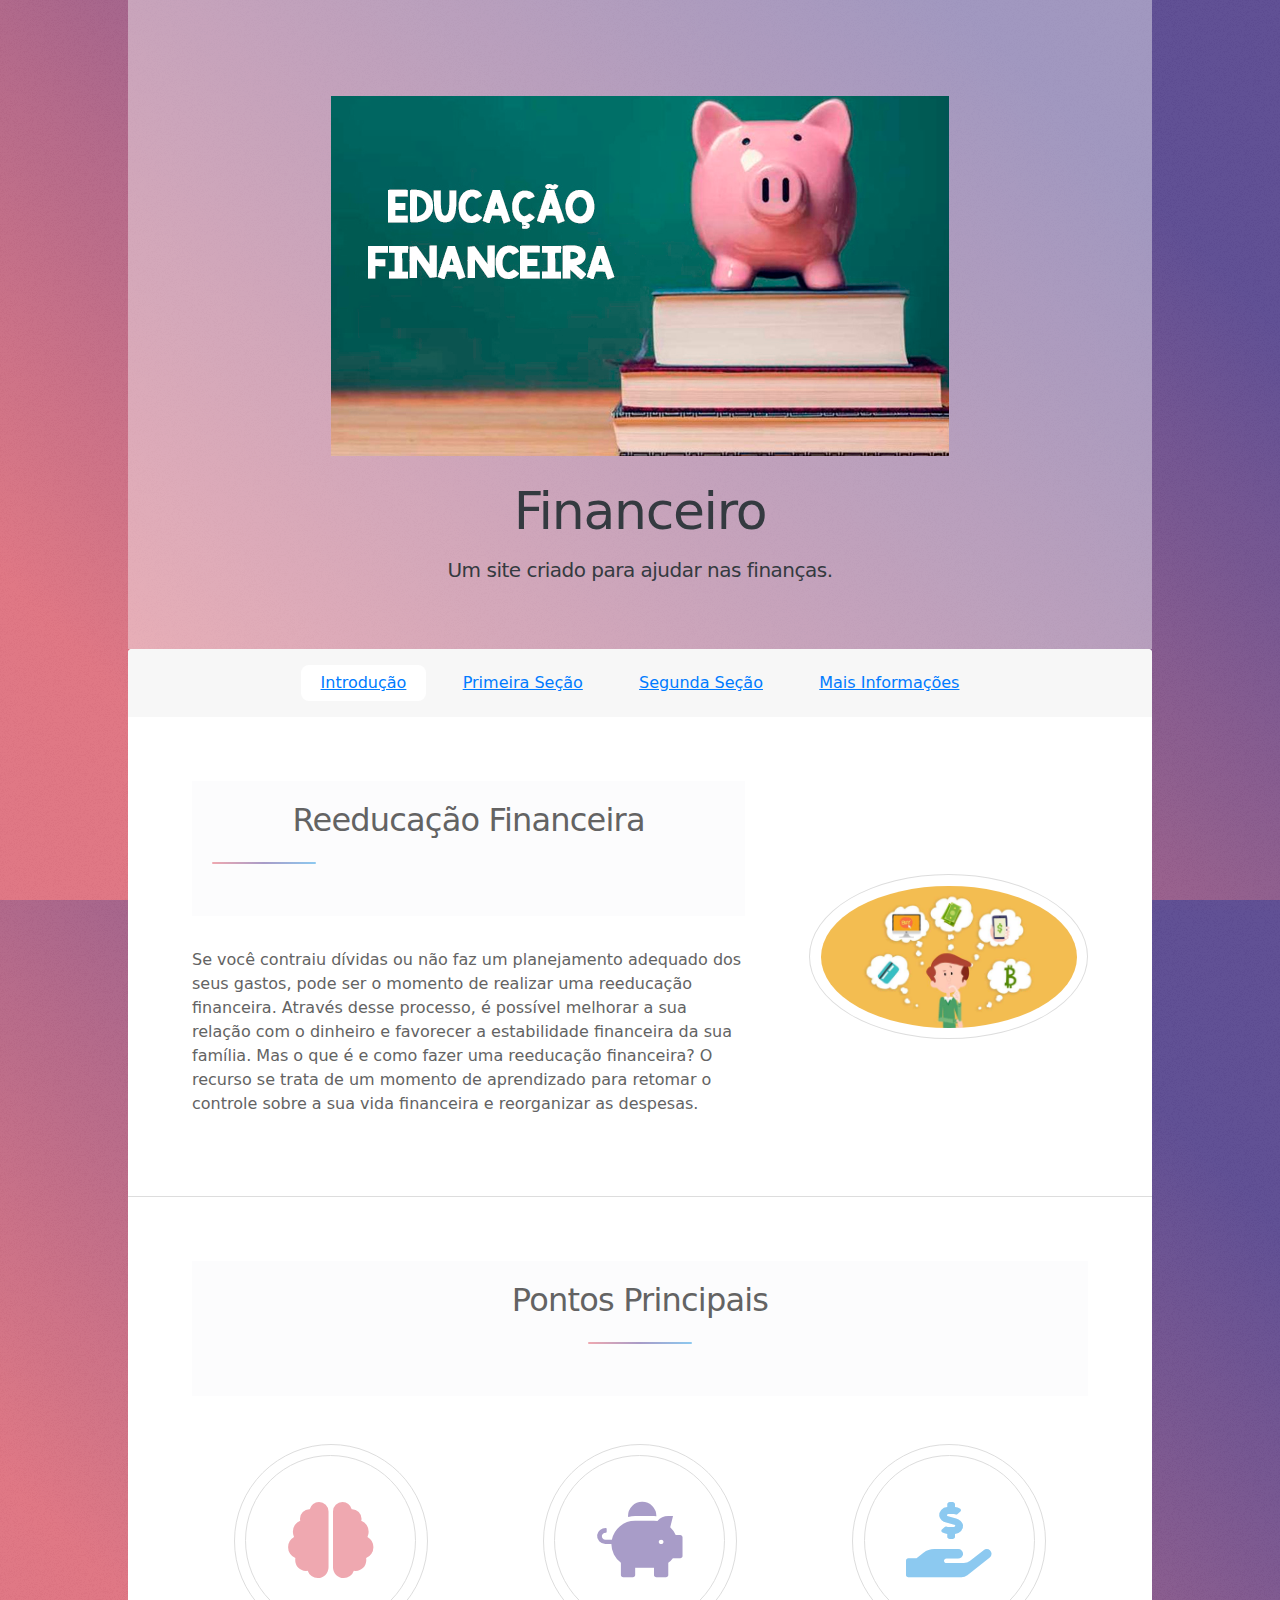
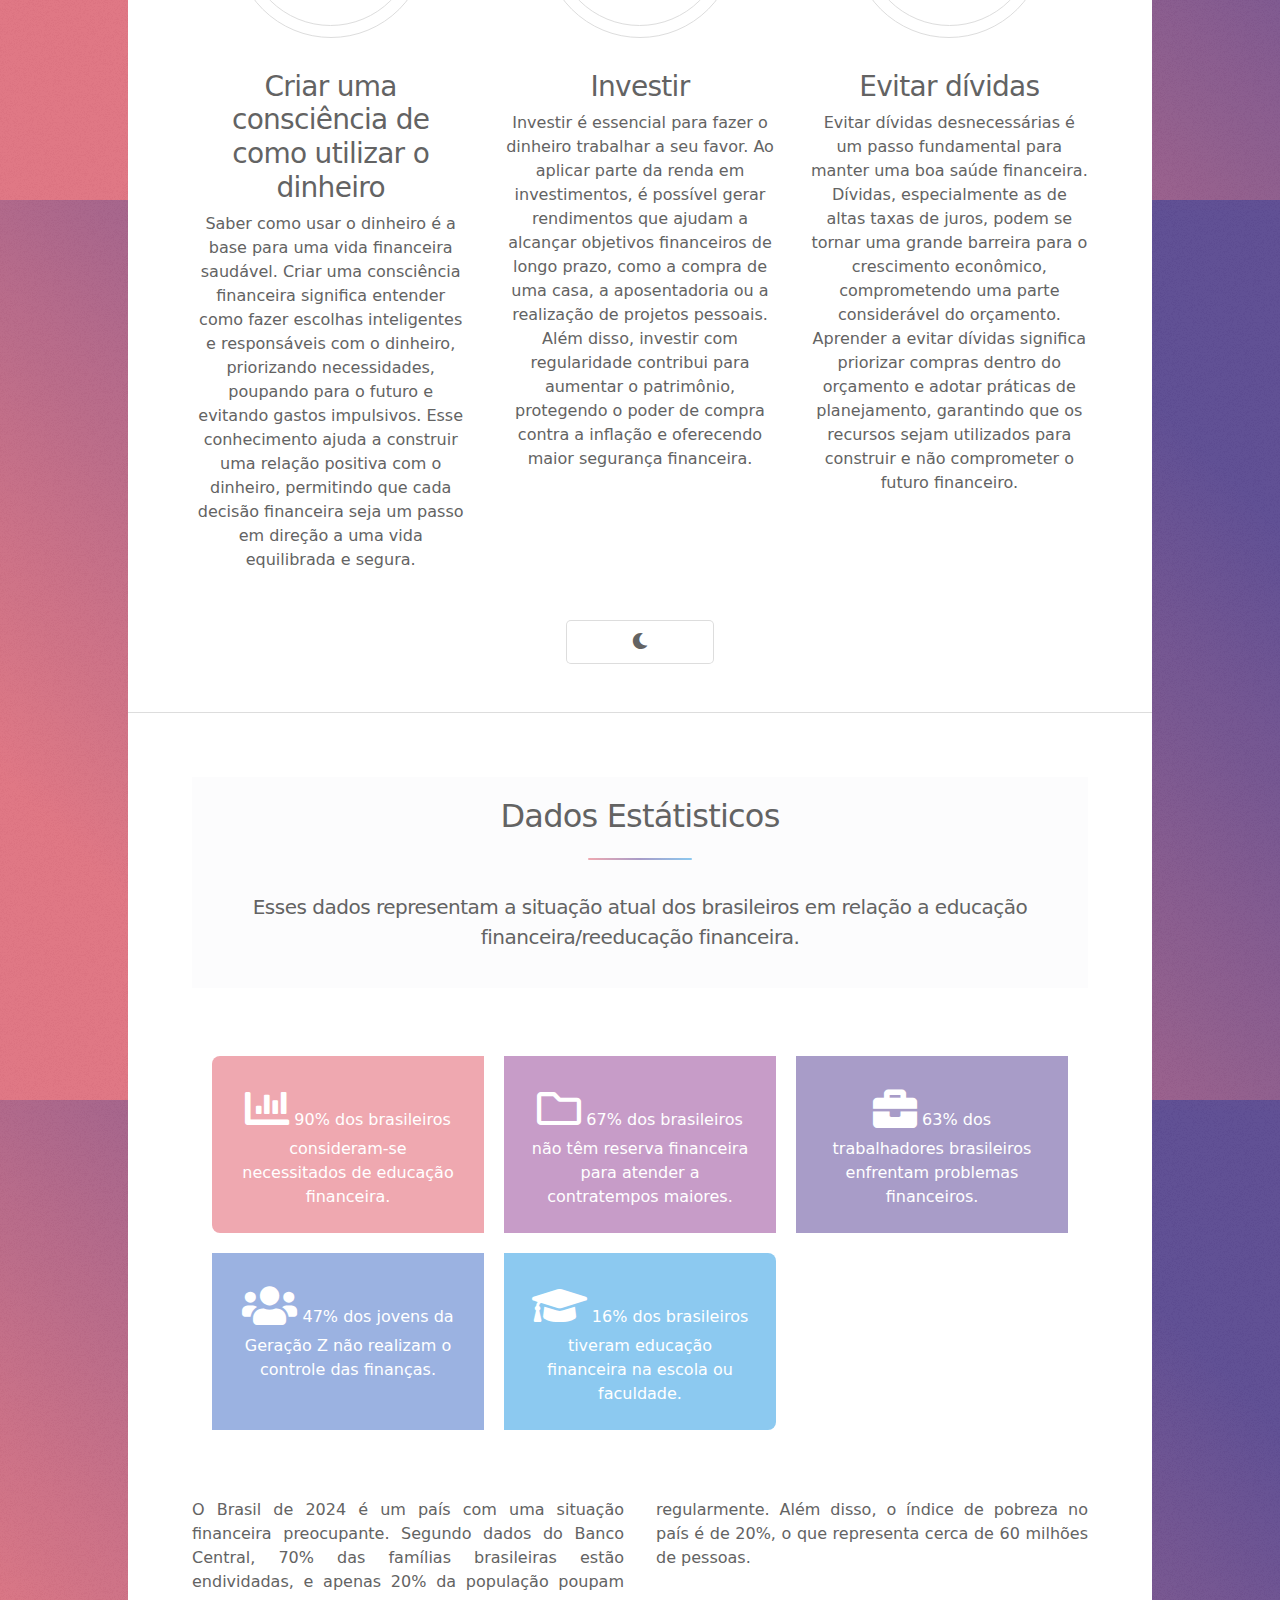
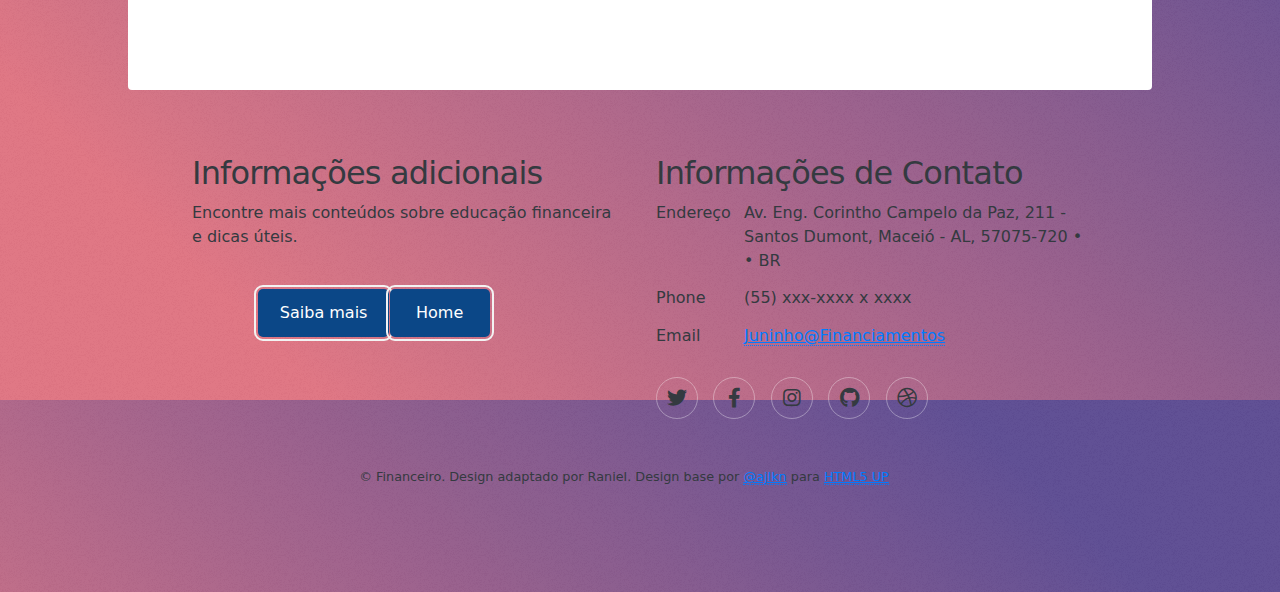
==== commit 8b81eba8: "Update index.html" ====
--- a/index.html
+++ b/index.html
@@ -178,7 +178,7 @@
 								<li><a href="#" class="icon brands fa-dribbble alt"><span class="label">Dribbble</span></a></li>
 							</ul>
 						</section>
-						<p class="copyright">&copy; Financeiro. Design adaptado por Raniel. Desing base por <a href="https://twitter.com/ajlkn">@ajlkn</a> para <a href="https://html5up.net">HTML5 UP</a>
+						<p class="copyright">&copy; Financeiro. Design adaptado por Raniel. Design base por <a href="https://twitter.com/ajlkn">@ajlkn</a> para <a href="https://html5up.net">HTML5 UP</a>
 					</footer>
 
 			</div>
@@ -237,4 +237,4 @@
 
 
 	</body>
-</html>+</html>
